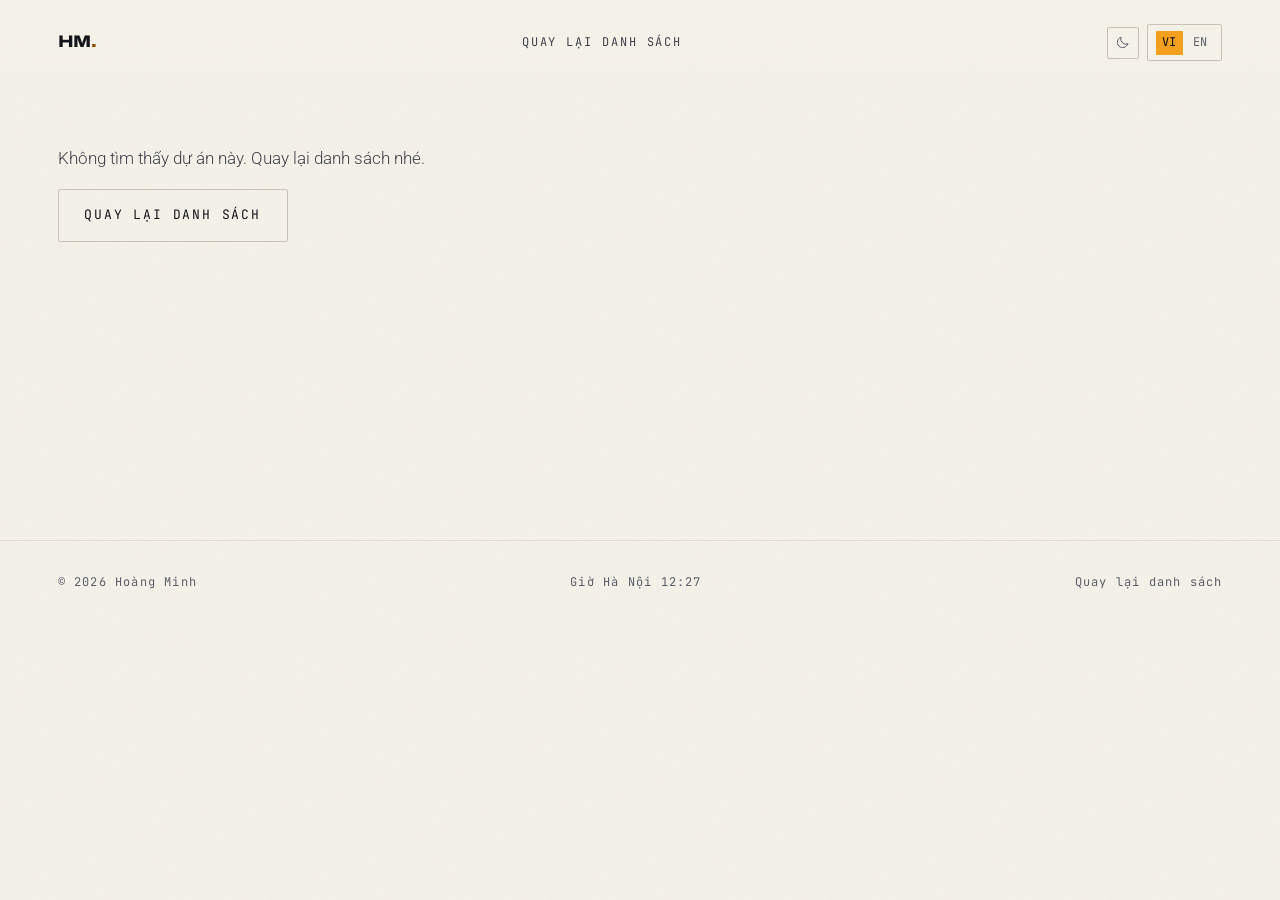
==== project.html @ 8e8d637f "Portfolio tĩnh: HTML, CSS, JS thuần, hai giao diện sáng/tối, VI/EN - Tăng tương phản chữ phụ (cả hai" ====
<!DOCTYPE html>
<html lang="vi" class="no-js">
<head>
<meta charset="utf-8">
<meta name="viewport" content="width=device-width, initial-scale=1">
<title>Dự án — Hoàng Minh</title>
<meta name="description" content="Chi tiết một dự án: đề bài, cách làm và kết quả.">
<meta name="theme-color" content="#06070a">

<!-- Đặt giao diện TRƯỚC khi trình duyệt vẽ khung hình đầu tiên. Đoạn này phải
     nằm inline trong <head>: để nó xuống cuối <body> cùng các module khác thì
     trang đã kịp vẽ nền đen rồi mới nhảy sang nền sáng, loé một cái rất khó
     chịu. Logic đầy đủ nằm ở js/modules/theme.js, đây chỉ là bản rút gọn. -->
<script>
(function () {
  var theme = "dark";
  try {
    var saved = localStorage.getItem("pf-theme");
    if (saved === "light" || saved === "dark") {
      theme = saved;
    } else if (matchMedia("(prefers-color-scheme: light)").matches) {
      theme = "light";
    }
  } catch (err) { /* ẩn danh hoặc file:// — cứ để tối */ }
  document.documentElement.setAttribute("data-theme", theme);
  var meta = document.querySelector('meta[name="theme-color"]');
  if (meta) meta.setAttribute("content", theme === "light" ? "#f4f1e9" : "#06070a");
})();
</script>
<meta name="robots" content="noindex">

<link rel="icon" href="data:image/svg+xml,%3Csvg xmlns='http://www.w3.org/2000/svg' viewBox='0 0 32 32'%3E%3Crect width='32' height='32' fill='%2306070a'/%3E%3Ctext x='16' y='23' font-family='Arial' font-size='20' font-weight='bold' fill='%23ffb23a' text-anchor='middle'%3EM%3C/text%3E%3C/svg%3E">

<link rel="stylesheet" href="assets/fonts/fonts.css">
<link rel="stylesheet" href="css/tokens.css">
<link rel="stylesheet" href="css/base.css">
<link rel="stylesheet" href="css/layout.css">
<link rel="stylesheet" href="css/components.css">
<link rel="stylesheet" href="css/sections.css">
<link rel="stylesheet" href="css/responsive.css">
</head>

<body>

<a class="skip-link" href="#main">Bỏ qua phần đầu, tới nội dung chính</a>
<div class="grain" aria-hidden="true"></div>
<div class="page-transition" aria-hidden="true"></div>

<div class="cursor" aria-hidden="true">
  <div class="cursor__dot"></div>
  <div class="cursor__ring"><span class="cursor__label"></span></div>
</div>

<header class="nav">
  <a class="nav__mark" href="index.html" data-transition aria-label="Về trang chủ">HM<b>.</b></a>

  <nav class="nav__links" aria-label="Mục chính">
    <a class="nav__link" href="index.html#work" data-transition data-i18n="case.back">Quay lại danh sách</a>
  </nav>

  <div class="nav__tools">
    <button class="theme" type="button" data-theme-toggle aria-label="Chuyển sang giao diện sáng" title="Chuyển sang giao diện sáng">
      <svg class="theme__sun" viewBox="0 0 24 24" aria-hidden="true" focusable="false">
        <circle cx="12" cy="12" r="4.2"/>
        <path d="M12 2.4v2.4M12 19.2v2.4M4.2 4.2l1.7 1.7M18.1 18.1l1.7 1.7M2.4 12h2.4M19.2 12h2.4M4.2 19.8l1.7-1.7M18.1 5.9l1.7-1.7"/>
      </svg>
      <svg class="theme__moon" viewBox="0 0 24 24" aria-hidden="true" focusable="false">
        <path d="M20.5 14.4A8.6 8.6 0 0 1 9.6 3.5a8.6 8.6 0 1 0 10.9 10.9z"/>
      </svg>
    </button>

    <div class="lang" role="group" data-i18n-attr="aria-label:nav.langLabel" aria-label="Chọn ngôn ngữ">
      <button class="lang__btn" type="button" data-lang="vi" aria-pressed="true">VI</button>
      <button class="lang__btn" type="button" data-lang="en" aria-pressed="false">EN</button>
    </div>
  </div>
</header>

<main id="main">

  <section class="case__hero">
    <div class="shell">
      <h1 class="case__title" data-case="title">Dự án</h1>
      <p class="lead measure" data-case="summary"></p>

      <div class="case__facts">
        <div class="case__fact">
          <span class="eyebrow" data-i18n="case.role">Vai trò</span>
          <b data-case="role"></b>
        </div>
        <div class="case__fact">
          <span class="eyebrow" data-i18n="case.year">Năm</span>
          <b data-case="year"></b>
        </div>
        <div class="case__fact">
          <span class="eyebrow" data-i18n="case.stack">Công cụ</span>
          <div class="tag-list" data-case="stack"></div>
        </div>
      </div>
    </div>
  </section>

  <div class="shell">
    <figure class="case__cover" data-reveal>
      <img data-case="cover" alt="" width="1600" height="1000">
    </figure>

    <div class="case__body">
      <div class="mono" aria-hidden="true">#case-study</div>

      <div class="stack-v">
        <section class="case__block" data-reveal>
          <h2 data-i18n="case.challenge">Yêu cầu</h2>
          <p data-case="challenge"></p>
          <!-- Tiêu chí rời rạc trong yêu cầu, khi có. Dự án không khai
               `criteria` thì <ul> này để trống, không hiện gì. -->
          <ul class="case__tasks" data-case="criteria"></ul>
        </section>

        <!-- Danh sách đầu việc. Chỉ dự án nào khai `tasks` trong projects.js
             mới giữ khối này; những dự án còn lại bị dropEmptyBlocks() gỡ đi. -->
        <section class="case__block" data-reveal>
          <h2 data-i18n="case.tasks">Công việc</h2>
          <ul class="case__tasks" data-case="tasks"></ul>
        </section>

        <section class="case__block" data-reveal>
          <h2 data-i18n="case.approach">Cách làm</h2>
          <p data-case="approach"></p>
        </section>

        <section class="case__block" data-reveal>
          <h2 data-i18n="case.result">Kết quả</h2>
          <p data-case="result"></p>
        </section>
      </div>
    </div>

    <!-- Ô số liệu do js/modules/case.js dựng -->
    <div class="case__metrics" data-case="metrics"></div>

    <div class="case__nav">
      <a class="btn" href="index.html#work" data-transition>
        <span aria-hidden="true">←</span>
        <span data-i18n="case.back">Quay lại danh sách</span>
      </a>

      <a class="btn" href="#" data-case="live" data-magnetic="0.25">
        <span data-i18n="case.live">Xem bản chạy</span>
        <span class="btn__arrow" aria-hidden="true">↗</span>
      </a>

      <a class="btn" href="#" data-case="figma" data-magnetic="0.25">
        <span data-i18n="case.figma">Xem file Figma</span>
        <span class="btn__arrow" aria-hidden="true">↗</span>
      </a>

      <a class="btn" href="#" data-case="next" data-transition>
        <span data-i18n="case.next">Dự án tiếp theo</span>
        <span data-case="nextName" class="mono"></span>
        <span class="btn__arrow" aria-hidden="true">→</span>
      </a>
    </div>
  </div>

</main>

<footer class="footer">
  <div class="shell footer__grid">
    <span>© 2026 Hoàng Minh</span>
    <span><span data-i18n="footer.clock">Giờ Hà Nội</span> <span data-clock>--:--</span></span>
    <a class="footer__top" href="index.html" data-transition>
      <span data-i18n="case.back">Quay lại danh sách</span>
    </a>
  </div>
</footer>

<script src="vendor/gsap.min.js"></script>
<script src="vendor/ScrollTrigger.min.js"></script>
<script src="vendor/SplitText.min.js"></script>
<script src="vendor/ScrollToPlugin.min.js"></script>
<script src="vendor/lenis.min.js"></script>

<script src="js/data/i18n.js"></script>
<script src="js/data/projects.js"></script>

<script src="js/modules/i18n.js"></script>
<script src="js/modules/theme.js"></script>
<script src="js/modules/smooth-scroll.js"></script>
<script src="js/modules/cursor.js"></script>
<script src="js/modules/nav.js"></script>
<script src="js/modules/case.js"></script>
<script src="js/modules/reveal.js"></script>
<script src="js/modules/contact.js"></script>
<script src="js/modules/transition.js"></script>

<script src="js/main.js"></script>
</body>
</html>
---- assets/fonts/fonts.css ----
/* Tu sinh tu Google Fonts - tai ve local de trang chay duoc offline.
   Chi giu subset latin va vietnamese. */

@font-face {
  font-family: 'Archivo';
  font-style: normal;
  font-weight: 100 900;
  font-stretch: 62% 125%;
  font-display: swap;
  src: url(./archivo-normal-100_900-vietnamese.woff2) format('woff2');
  unicode-range: U+0102-0103, U+0110-0111, U+0128-0129, U+0168-0169, U+01A0-01A1, U+01AF-01B0, U+0300-0301, U+0303-0304, U+0308-0309, U+0323, U+0329, U+1EA0-1EF9, U+20AB;
}

@font-face {
  font-family: 'Archivo';
  font-style: normal;
  font-weight: 100 900;
  font-stretch: 62% 125%;
  font-display: swap;
  src: url(./archivo-normal-100_900-latin.woff2) format('woff2');
  unicode-range: U+0000-00FF, U+0131, U+0152-0153, U+02BB-02BC, U+02C6, U+02DA, U+02DC, U+0304, U+0308, U+0329, U+2000-206F, U+20AC, U+2122, U+2191, U+2193, U+2212, U+2215, U+FEFF, U+FFFD;
}

@font-face {
  font-family: 'JetBrains Mono';
  font-style: normal;
  font-weight: 400;
  font-display: swap;
  src: url(./jetbrains-mono-normal-400-vietnamese.woff2) format('woff2');
  unicode-range: U+0102-0103, U+0110-0111, U+0128-0129, U+0168-0169, U+01A0-01A1, U+01AF-01B0, U+0300-0301, U+0303-0304, U+0308-0309, U+0323, U+0329, U+1EA0-1EF9, U+20AB;
}

@font-face {
  font-family: 'JetBrains Mono';
  font-style: normal;
  font-weight: 400;
  font-display: swap;
  src: url(./jetbrains-mono-normal-400-latin.woff2) format('woff2');
  unicode-range: U+0000-00FF, U+0131, U+0152-0153, U+02BB-02BC, U+02C6, U+02DA, U+02DC, U+0304, U+0308, U+0329, U+2000-206F, U+20AC, U+2122, U+2191, U+2193, U+2212, U+2215, U+FEFF, U+FFFD;
}

@font-face {
  font-family: 'JetBrains Mono';
  font-style: normal;
  font-weight: 500;
  font-display: swap;
  src: url(./jetbrains-mono-normal-500-vietnamese.woff2) format('woff2');
  unicode-range: U+0102-0103, U+0110-0111, U+0128-0129, U+0168-0169, U+01A0-01A1, U+01AF-01B0, U+0300-0301, U+0303-0304, U+0308-0309, U+0323, U+0329, U+1EA0-1EF9, U+20AB;
}

@font-face {
  font-family: 'JetBrains Mono';
  font-style: normal;
  font-weight: 500;
  font-display: swap;
  src: url(./jetbrains-mono-normal-500-latin.woff2) format('woff2');
  unicode-range: U+0000-00FF, U+0131, U+0152-0153, U+02BB-02BC, U+02C6, U+02DA, U+02DC, U+0304, U+0308, U+0329, U+2000-206F, U+20AC, U+2122, U+2191, U+2193, U+2212, U+2215, U+FEFF, U+FFFD;
}

@font-face {
  font-family: 'Roboto';
  font-style: normal;
  font-weight: 100 900;
  font-stretch: 100%;
  font-display: swap;
  src: url(./roboto-normal-100_900-vietnamese.woff2) format('woff2');
  unicode-range: U+0102-0103, U+0110-0111, U+0128-0129, U+0168-0169, U+01A0-01A1, U+01AF-01B0, U+0300-0301, U+0303-0304, U+0308-0309, U+0323, U+0329, U+1EA0-1EF9, U+20AB;
}

@font-face {
  font-family: 'Roboto';
  font-style: normal;
  font-weight: 100 900;
  font-stretch: 100%;
  font-display: swap;
  src: url(./roboto-normal-100_900-latin.woff2) format('woff2');
  unicode-range: U+0000-00FF, U+0131, U+0152-0153, U+02BB-02BC, U+02C6, U+02DA, U+02DC, U+0304, U+0308, U+0329, U+2000-206F, U+20AC, U+2122, U+2191, U+2193, U+2212, U+2215, U+FEFF, U+FFFD;
}
---- css/tokens.css ----
/* ==========================================================================
   tokens.css — Toàn bộ biến thiết kế. Muốn đổi tông cả trang thì sửa ở đây.

   Trang có hai giao diện, chọn bằng thuộc tính data-theme trên thẻ <html>:

     data-theme="dark"   "đèn cao áp trong đêm" — nền đen xanh, chữ trắng ngà
                         như phim nhựa, điểm nhấn vàng natri của đèn đường.
     data-theme="light"  "giấy in ban ngày" — nền giấy ngả ấm, chữ đen xanh,
                         điểm nhấn vàng cháy đủ tối để đọc được trên nền sáng.

   Quy ước đặt tên, cứ theo đúng thì đổi giao diện không phải sờ vào file khác:

     --bg --surface           nền trang, nền khối nổi
     --fg --fg-muted --fg-faint   ba bậc chữ
     --accent                 vàng ĐỌC ĐƯỢC: chữ, viền mảnh, outline focus
     --accent-solid           vàng RỰC: dùng làm nền mảng, chấm, thanh chạy
     --on-accent              màu chữ nằm TRÊN nền --accent-solid
     --border --border-strong đường kẻ

   Đừng dùng thẳng các biến bảng màu thô (--ink, --bone, --sodium…) ở file
   khác: chúng chỉ tồn tại cho giao diện tối, sang giao diện sáng là sai màu.
   ========================================================================== */

:root {
  /* --- Bảng màu thô, giao diện tối --------------------------------------- */
  --ink:        #06070a;   /* nền chính, đen ngả xanh */
  --ink-raise:  #0c0e13;   /* khối nổi lên: thẻ, panel */
  --ink-line:   #191d27;   /* đường kẻ, viền */

  --bone:       #efebe2;   /* chữ chính, trắng ngà ấm */
  --bone-dim:   #a8a49c;   /* chữ phụ */
  --steel:      #8b94a4;   /* chữ mờ, nhãn, metadata (≥6:1 trên nền tối) */

  --sodium:     #ffb23a;   /* vàng đèn cao áp: link, hover, số liệu sống */
  --sodium-dim: #6b4a17;   /* vàng tắt: viền, nền nhạt của điểm nhấn */
  --night:      #3b2bff;   /* chàm: chỉ dùng cho quầng sáng, không dùng cho chữ */

  /* --- Ngữ nghĩa (giao diện tối là mặc định) ----------------------------- */
  --bg:            var(--ink);
  --surface:       var(--ink-raise);
  --fg:            var(--bone);
  --fg-muted:      var(--bone-dim);
  --fg-faint:      var(--steel);
  --accent:        var(--sodium);
  --accent-solid:  var(--sodium);
  --on-accent:     var(--ink);
  --border:        var(--ink-line);
  --border-strong: #2a303d;

  /* Màu pha sẵn — nơi cần alpha nên không lồng var() vào rgba() được */
  --glow-near:   rgba(59, 43, 255, 0.28);   /* tâm quầng sáng sau hero */
  --glow-far:    rgba(59, 43, 255, 0.08);   /* rìa quầng sáng */
  /* Dải mờ và chữ chú thích nằm ĐÈ LÊN ẢNH, không nằm trên nền trang. Ảnh
     thì tối sáng thế nào là chuyện của ảnh, không đổi theo giao diện — nên
     hai biến này cố tình giữ nguyên ở cả hai bên. Cho chúng lật theo giao
     diện sáng là chữ đen trên ảnh tối, không đọc được. */
  --photo-scrim: rgba(6, 7, 10, 0.92);
  --photo-fg:    #d5d1c9;
  --accent-wash: rgba(255, 178, 58, 0.09);  /* vệt sáng quét qua hàng dự án */
  --pulse-ring:  rgba(255, 178, 58, 0.55);  /* vòng sóng của chấm nhịp */

  /* Con trỏ tuỳ biến trộn màu kiểu difference nên luôn dùng màu sáng:
     trên nền tối nó ra trắng, trên nền giấy nó ra đen. Đổi theo giao diện
     là mất luôn độ tương phản ở một trong hai bên. */
  --cursor-ink: #efebe2;

  --grain-opacity: 0.045;  /* hạt phim: nền tối chịu được nhiều hạt hơn */

  /* --- Chữ -------------------------------------------------------------- */
  --font-display: 'Archivo', 'Arial Narrow', Impact, sans-serif;
  --font-body:    'Roboto', -apple-system, 'Segoe UI', Arial, sans-serif;
  --font-mono:    'JetBrains Mono', 'Cascadia Mono', Consolas, monospace;

  /* Thang chữ — clamp để không cần media query cho cỡ chữ */
  --t-hero:  clamp(3.5rem, 15.5vw, 15rem);
  --t-xxl:   clamp(2.6rem, 7.4vw, 6.5rem);
  --t-xl:    clamp(2rem, 4.6vw, 3.6rem);
  --t-lg:    clamp(1.4rem, 2.4vw, 2rem);
  --t-md:    clamp(1.05rem, 1.35vw, 1.25rem);
  --t-base:  1rem;
  --t-sm:    0.875rem;
  --t-xs:    0.8125rem;
  --t-mono:  0.75rem;      /* cỡ chữ của nhãn kỹ thuật và chữ mono nhỏ (tối thiểu 12px) */

  /* --- Nhịp khoảng cách ------------------------------------------------- */
  --sp-1:  0.25rem;
  --sp-2:  0.5rem;
  --sp-3:  0.75rem;
  --sp-4:  1rem;
  --sp-6:  1.5rem;
  --sp-8:  2rem;
  --sp-12: 3rem;
  --sp-16: 4rem;
  --sp-24: 6rem;
  --sp-32: 8rem;
  --section-y: clamp(6rem, 14vh, 11rem);   /* khoảng thở dọc giữa các section */

  /* --- Bố cục ----------------------------------------------------------- */
  --page-x:   clamp(1.25rem, 4.5vw, 4.5rem);
  --max-w:    100rem;
  --radius:   2px;                          /* gần như vuông — chất kỹ thuật */
  --radius-lg: 4px;

  /* --- Chuyển động ------------------------------------------------------ */
  --ease-out:  cubic-bezier(0.16, 1, 0.3, 1);      /* expo.out — dùng nhiều nhất */
  --ease-io:   cubic-bezier(0.76, 0, 0.24, 1);     /* vào/ra đối xứng */
  --dur-fast:  0.25s;
  --dur-base:  0.55s;
  --dur-slow:  1.1s;

  /* --- Lớp chồng -------------------------------------------------------- */
  --z-grain:      1;
  --z-content:    2;
  --z-nav:        50;
  --z-cursor:     90;
  --z-transition: 95;
  --z-preloader:  100;

  color-scheme: dark;
}

/* ==========================================================================
   Giao diện sáng. Chỉ ghi đè lớp ngữ nghĩa — bảng màu thô ở trên giữ nguyên
   để những chỗ cố tình cần màu của ban đêm (con trỏ) vẫn lấy được.
   ========================================================================== */
:root[data-theme="light"] {
  --bg:            #f4f1e9;   /* giấy ngả ấm, không phải trắng tinh */
  --surface:       #fbf9f4;   /* khối nổi lên sáng hơn nền một bậc */
  --fg:            #14161c;   /* đen ngả xanh, cùng họ với --ink */
  --fg-muted:      #3f434d;
  --fg-faint:      #5a5f6b;   /* ≥5:1 trên --bg và --surface */
  --accent:        #8f5000;   /* vàng cháy — 5.5:1 trên nền giấy, đọc được */
  --accent-solid:  #f2a01e;   /* vàng rực, chỉ làm nền chứ không làm chữ */
  --on-accent:     #0a0c11;
  --border:        #e2dcd1;
  --border-strong: #c9c1b3;

  --glow-near:   rgba(59, 43, 255, 0.075);
  --glow-far:    rgba(59, 43, 255, 0.022);
  --accent-wash: rgba(242, 160, 30, 0.16);
  --pulse-ring:  rgba(242, 160, 30, 0.50);

  --grain-opacity: 0.026;     /* hạt tối trên giấy lộ rõ hơn, phải bớt đi */

  color-scheme: light;
}

/* Thanh nav trộn màu kiểu difference để chữ tự đảo khi trôi qua khối sáng.
   Trên nền giấy phép trừ đó kéo chữ đen về xám nhạt, mất luôn độ tương phản
   — nên giao diện sáng dùng chồng màu bình thường.

   Bỏ phép trừ thì mất luôn thứ nó đang gánh: nav trong suốt, chữ của section
   cuộn lên đè thẳng vào chữ nav, hai lớp chữ chồng nhau đọc không ra. Trả lại
   bằng một dải nền mờ dần từ màu giấy xuống trong suốt — nội dung chui xuống
   dưới thì nhoè đi thay vì đâm xuyên qua. */
:root[data-theme="light"] .nav {
  mix-blend-mode: normal;
  background: linear-gradient(to bottom, var(--bg) 42%, transparent);
}

/* Lúc bấm đổi giao diện: cho màu chạy sang nhau trong khoảng 0.3 giây rồi
   gỡ class ra. Để transition thường trực trên * thì mọi lần hover, mọi lần
   ScrollTrigger đổi màu đều phải đi qua bộ nội suy — trả giá cả phiên chỉ
   để đẹp một cái chớp mắt. */
html.is-theming,
html.is-theming *,
html.is-theming *::before,
html.is-theming *::after {
  transition: background-color 0.3s var(--ease-out),
              border-color 0.3s var(--ease-out),
              color 0.3s var(--ease-out),
              fill 0.3s var(--ease-out) !important;
}

/* Người dùng bật "giảm chuyển động" — rút mọi thời lượng về gần 0.
   JS đọc thêm cờ này qua matchMedia để tắt hẳn scrub và pin. */
@media (prefers-reduced-motion: reduce) {
  :root {
    --dur-fast: 0.01s;
    --dur-base: 0.01s;
    --dur-slow: 0.01s;
  }
  html.is-theming,
  html.is-theming *,
  html.is-theming *::before,
  html.is-theming *::after { transition: none !important; }
}
---- css/base.css ----
/* ==========================================================================
   base.css — reset, nạp font, kiểu chữ nền tảng, lớp phủ hạt phim.
   ========================================================================== */

/* Font được nạp bằng thẻ <link> trong HTML (assets/fonts/fonts.css) chứ không
   dùng @import ở đây — @import xếp hàng thêm một vòng request, làm chậm lần
   vẽ đầu tiên. */

/* --- Reset ---------------------------------------------------------------- */
*,
*::before,
*::after { box-sizing: border-box; }

* { margin: 0; padding: 0; }

html {
  -webkit-text-size-adjust: 100%;
  scroll-behavior: auto;          /* Lenis lo phần cuộn mượt, không dùng smooth của trình duyệt */
}

body {
  background: var(--bg);
  color: var(--fg);
  font-family: var(--font-body);
  font-size: var(--t-base);
  font-weight: 400;
  line-height: 1.6;
  -webkit-font-smoothing: antialiased;
  -moz-osx-font-smoothing: grayscale;
  overflow-x: hidden;
  min-height: 100vh;
}

img, picture, video, canvas, svg { display: block; max-width: 100%; }
input, button, textarea, select { font: inherit; color: inherit; }
button { background: none; border: 0; cursor: pointer; }
a { color: inherit; text-decoration: none; }
ul, ol { list-style: none; }

/* --- Kiểu chữ ------------------------------------------------------------- */
h1, h2, h3, h4 {
  font-family: var(--font-display);
  font-weight: 800;
  line-height: 0.92;
  letter-spacing: -0.03em;
  text-wrap: balance;
}

/* Archivo là font biến thiên: trục wdth kéo chữ rộng ra như tít phim.
   Chỉ dùng cho tiêu đề lớn, chữ nhỏ mà giãn rộng sẽ khó đọc. */
.u-wide  { font-stretch: 118%; }
.u-wider { font-stretch: 125%; }

p { text-wrap: pretty; }

.mono {
  font-family: var(--font-mono);
  font-size: var(--t-mono);
  font-weight: 400;
  letter-spacing: 0.14em;
  text-transform: uppercase;
  line-height: 1.4;
}

.eyebrow {
  font-family: var(--font-mono);
  font-size: var(--t-mono);
  letter-spacing: 0.2em;
  text-transform: uppercase;
  color: var(--fg-faint);
}

.lead {
  font-size: var(--t-md);
  line-height: 1.65;
  color: var(--fg-muted);
  font-weight: 300;
}

::selection { background: var(--accent-solid); color: var(--on-accent); }

/* --- Bàn phím ------------------------------------------------------------- */
:focus-visible {
  outline: 2px solid var(--accent);
  outline-offset: 3px;
  border-radius: var(--radius);
}
:focus:not(:focus-visible) { outline: none; }

.skip-link {
  position: fixed;
  top: var(--sp-4);
  left: var(--sp-4);
  z-index: 200;
  padding: var(--sp-3) var(--sp-4);
  background: var(--accent-solid);
  color: var(--on-accent);
  font-family: var(--font-mono);
  font-size: var(--t-xs);
  text-transform: uppercase;
  letter-spacing: 0.1em;
  transform: translateY(-200%);
  transition: transform var(--dur-fast) var(--ease-out);
}
.skip-link:focus { transform: translateY(0); }

/* Chỉ đọc bằng trình đọc màn hình */
.sr-only {
  position: absolute;
  width: 1px; height: 1px;
  padding: 0; margin: -1px;
  overflow: hidden;
  clip: rect(0 0 0 0);
  white-space: nowrap;
  border: 0;
}

/* --- Hạt phim ------------------------------------------------------------- */
/* Lớp nhiễu tĩnh phủ toàn trang. Ảnh SVG nhúng sẵn nên không tốn request,
   animation dịch chuyển tạo cảm giác phim nhựa đang chạy. */
.grain {
  position: fixed;
  inset: -150%;
  z-index: var(--z-grain);
  pointer-events: none;
  opacity: var(--grain-opacity);
  background-image: url("data:image/svg+xml,%3Csvg xmlns='http://www.w3.org/2000/svg' width='140' height='140'%3E%3Cfilter id='n'%3E%3CfeTurbulence type='fractalNoise' baseFrequency='0.85' numOctaves='3' stitchTiles='stitch'/%3E%3C/filter%3E%3Crect width='140' height='140' filter='url(%23n)'/%3E%3C/svg%3E");
  animation: grain-shift 0.7s steps(3) infinite;
  will-change: transform;
}

@keyframes grain-shift {
  0%   { transform: translate(0, 0); }
  33%  { transform: translate(-2%, 1.5%); }
  66%  { transform: translate(1.5%, -1%); }
  100% { transform: translate(0, 0); }
}

@media (prefers-reduced-motion: reduce) {
  .grain { animation: none; }
}

/* --- Trạng thái tải ------------------------------------------------------- */
/* Khoá cuộn khi preloader còn chạy. JS gỡ class này khi xong. */
body.is-loading { overflow: hidden; height: 100vh; }
---- css/layout.css ----
/* ==========================================================================
   layout.css — khung trang: container, lưới, nhịp giữa các section.
   Không đặt màu hay kiểu chữ ở đây, chỉ lo vị trí và khoảng cách.
   ========================================================================== */

.shell {
  width: 100%;
  max-width: var(--max-w);
  margin-inline: auto;
  padding-inline: var(--page-x);
}

/* Section chuẩn: khoảng thở dọc thống nhất.
   Mọi ngoại lệ dùng .section--flush / .section--tall thay vì ghi đè rời rạc,
   tránh việc padding của section và của thẻ con triệt tiêu nhau. */
.section {
  position: relative;
  z-index: var(--z-content);
  padding-block: var(--section-y);
}
.section--flush { padding-block: 0; }
.section--tall  { padding-block: calc(var(--section-y) * 1.5); }
.section--full  { min-height: 100svh; display: flex; flex-direction: column; }

/* Đầu mỗi section: nhãn kỹ thuật bên trái, tiêu đề bên phải.
   Nhãn dùng đúng id của section (#work, #about…) — nó cho biết vị trí thật
   trong tài liệu chứ không phải số thứ tự trang trí. */
.section-head {
  display: grid;
  grid-template-columns: minmax(0, 1fr);
  gap: var(--sp-6);
  margin-bottom: var(--sp-16);
}
@media (min-width: 62rem) {
  .section-head {
    grid-template-columns: 14rem minmax(0, 1fr);
    gap: var(--sp-12);
    align-items: start;
  }
}

.section-head__label {
  display: flex;
  align-items: center;
  gap: var(--sp-3);
  padding-top: var(--sp-2);
}
.section-head__label::before {
  content: '';
  width: 1.75rem;
  height: 1px;
  background: var(--border-strong);
  flex: none;
}

/* line-height 1.08: tiêu đề tiếng Việt có dấu chồng (ế, ặ, ữ) — 0.92 làm dấu
   của dòng dưới chạm thân chữ dòng trên khi tiêu đề xuống dòng. */
.section-head__title { font-size: var(--t-xxl); line-height: 1.08; }
.section-head__note  { margin-top: var(--sp-6); max-width: 46ch; }

/* Tiêu đề buộc nằm gọn một dòng. text-wrap: balance ở base.css bẻ tiêu đề dài
   thành hai dòng cho cân; khi không muốn thế thì thay vì hạ cỡ chữ cứng, cho
   cỡ chữ co theo bề ngang cột chứa — như vậy một dòng giữ được ở mọi khổ màn
   hình chứ không chỉ ở khổ mình vừa nhìn.
   8.2cqi: chuỗi dài nhất đo được rộng ~11.8em với Archivo 800 / wdth 118%,
   100 / 11.8 ≈ 8.4, bớt xuống 8.2 lấy khoảng hở phòng sai số font. */
.section-head__col { container-type: inline-size; }
.section-head__title--oneline {
  white-space: nowrap;
  font-size: min(var(--t-xxl), 8.2cqi);
}

/* --- Lưới dùng lại ------------------------------------------------------- */
.grid {
  display: grid;
  gap: var(--sp-6);
}
.grid--2 { grid-template-columns: repeat(auto-fit, minmax(min(100%, 22rem), 1fr)); }
.grid--3 { grid-template-columns: repeat(auto-fit, minmax(min(100%, 17rem), 1fr)); }

/* Cột nội dung hẹp cho đoạn văn dài */
.measure    { max-width: 58ch; }
.measure-sm { max-width: 42ch; }

/* Đường kẻ ngang mảnh, dùng ngăn các khối */
.rule {
  height: 1px;
  background: var(--border);
  border: 0;
}

.stack-v {
  display: flex;
  flex-direction: column;
  gap: var(--sp-4);
}
.row {
  display: flex;
  align-items: center;
  gap: var(--sp-4);
  flex-wrap: wrap;
}
.row--between { justify-content: space-between; }
---- css/components.css ----
/* ==========================================================================
   components.css — những mảnh dùng lại nhiều nơi: nav, con trỏ, nút, thẻ,
   marquee, form, màn chuyển trang.
   ========================================================================== */

/* --------------------------------------------------------------------------
   1. Preloader — đếm phần trăm rồi kéo màn đen lên
   -------------------------------------------------------------------------- */
.preloader {
  position: fixed;
  inset: 0;
  z-index: var(--z-preloader);
  background: var(--bg);
  display: flex;
  align-items: flex-end;
  justify-content: space-between;
  padding: var(--page-x);
  gap: var(--sp-6);
}
.preloader__name {
  font-family: var(--font-display);
  font-stretch: 118%;
  font-weight: 800;
  font-size: clamp(1.5rem, 4vw, 2.75rem);
  line-height: 1;
  letter-spacing: -0.02em;
  overflow: hidden;          /* để chữ trượt lên từ dưới mép */
}
.preloader__name span { display: block; }
.preloader__count {
  font-family: var(--font-mono);
  font-size: clamp(3rem, 14vw, 9rem);
  font-weight: 500;
  line-height: 0.8;
  color: var(--accent);
  letter-spacing: -0.04em;
  font-variant-numeric: tabular-nums;
}
.preloader__bar {
  position: absolute;
  left: var(--page-x);
  right: var(--page-x);
  bottom: calc(var(--page-x) - 1px);
  height: 1px;
  background: var(--border-strong);
}
.preloader__bar i {
  display: block;
  height: 100%;
  background: var(--accent-solid);
  transform: scaleX(0);
  transform-origin: left center;
}

/* --------------------------------------------------------------------------
   2. Thanh điều hướng
   -------------------------------------------------------------------------- */
.nav {
  position: fixed;
  top: 0;
  left: 0;
  right: 0;
  z-index: var(--z-nav);
  display: flex;
  align-items: center;
  justify-content: space-between;
  gap: var(--sp-4);
  padding: var(--sp-6) var(--page-x);
  mix-blend-mode: difference;   /* chữ tự đảo màu khi trôi qua khối sáng */
  pointer-events: none;
  transform: translateY(0);
  transition: transform var(--dur-base) var(--ease-io);
}
.nav > * { pointer-events: auto; }

/* Cuộn xuống thì nav trượt lên khỏi màn hình, cuộn ngược lại thì nó quay về.
   Một thanh nav dán cứng trên nền tối, lại trộn màu difference, sẽ đè lên
   chữ của mọi section nó bay qua. */
.nav.is-hidden { transform: translateY(-115%); }

.nav__mark {
  font-family: var(--font-display);
  font-weight: 800;
  font-stretch: 118%;
  font-size: 1.05rem;
  letter-spacing: -0.01em;
  line-height: 1;
}
.nav__mark b { color: var(--accent); font-weight: inherit; }

.nav__links {
  display: none;
  align-items: center;
  gap: var(--sp-8);
}
@media (min-width: 56rem) { .nav__links { display: flex; } }

.nav__link {
  position: relative;
  font-family: var(--font-mono);
  font-size: var(--t-mono);
  letter-spacing: 0.16em;
  text-transform: uppercase;
  color: var(--fg-muted);
  padding-block: var(--sp-1);
  transition: color var(--dur-fast) var(--ease-out);
}
.nav__link::after {
  content: '';
  position: absolute;
  left: 0;
  bottom: 0;
  width: 100%;
  height: 1px;
  background: currentColor;
  transform: scaleX(0);
  transform-origin: right center;
  transition: transform var(--dur-base) var(--ease-out);
}
.nav__link:hover,
.nav__link.is-current { color: var(--fg); }
.nav__link:hover::after,
.nav__link.is-current::after { transform: scaleX(1); transform-origin: left center; }

/* Nút đổi ngôn ngữ */
.lang {
  display: flex;
  align-items: center;
  gap: var(--sp-1);
  font-family: var(--font-mono);
  font-size: var(--t-mono);
  letter-spacing: 0.12em;
  border: 1px solid var(--border-strong);
  border-radius: var(--radius);
  padding: 0.35rem 0.5rem;
}
.lang__btn {
  padding: 0.15rem 0.4rem;
  color: var(--fg-faint);
  border-radius: 1px;
  transition: color var(--dur-fast), background var(--dur-fast);
}
.lang__btn[aria-pressed="true"] { background: var(--accent-solid); color: var(--on-accent); }
.lang__btn:hover:not([aria-pressed="true"]) { color: var(--fg); }

/* Nút đổi giao diện sáng/tối — đứng cạnh nút ngôn ngữ, cùng một khung */
.theme {
  display: grid;
  place-items: center;
  width: 2rem;
  height: 2rem;
  border: 1px solid var(--border-strong);
  border-radius: var(--radius);
  color: var(--fg-faint);
  transition: color var(--dur-fast), border-color var(--dur-fast);
}
.theme:hover { color: var(--accent); border-color: var(--accent); }
.theme svg {
  width: 15px;
  height: 15px;
  fill: none;
  stroke: currentColor;
  stroke-width: 1.6;
  stroke-linecap: round;
  stroke-linejoin: round;
  /* Hai biểu tượng nằm chồng lên cùng một ô lưới, chỉ một cái hiện */
  grid-area: 1 / 1;
  transition: transform var(--dur-base) var(--ease-out), opacity var(--dur-fast);
}
/* Hiện biểu tượng của thứ SẼ chuyển sang, không phải thứ đang dùng:
   đang tối thì thấy mặt trời, bấm vào là sáng. */
.theme__moon { opacity: 0; transform: rotate(-90deg) scale(0.5); }
:root[data-theme="light"] .theme__sun  { opacity: 0; transform: rotate(90deg) scale(0.5); }
:root[data-theme="light"] .theme__moon { opacity: 1; transform: none; }

/* Cụm điều khiển bên phải thanh nav */
.nav__tools { display: flex; align-items: center; gap: var(--sp-2); }

/* --------------------------------------------------------------------------
   3. Con trỏ tuỳ biến
   -------------------------------------------------------------------------- */
.cursor {
  position: fixed;
  top: 0;
  left: 0;
  z-index: var(--z-cursor);
  pointer-events: none;
  mix-blend-mode: difference;
  will-change: transform;
}
.cursor__dot {
  position: absolute;
  width: 6px;
  height: 6px;
  margin: -3px 0 0 -3px;
  border-radius: 50%;
  background: var(--cursor-ink);
}
.cursor__ring {
  position: absolute;
  width: 34px;
  height: 34px;
  margin: -17px 0 0 -17px;
  border: 1px solid var(--cursor-ink);
  border-radius: 50%;
  display: grid;
  place-items: center;
  font-family: var(--font-mono);
  font-size: 8px;
  letter-spacing: 0.12em;
  text-transform: uppercase;
  color: var(--cursor-ink);
}
.cursor__label { opacity: 0; }
/* Chỉ hiện con trỏ tuỳ biến trên thiết bị thật sự có chuột */
@media (hover: none), (pointer: coarse) { .cursor { display: none; } }

/* --------------------------------------------------------------------------
   4. Nút
   -------------------------------------------------------------------------- */
.btn {
  position: relative;
  display: inline-flex;
  align-items: center;
  gap: var(--sp-3);
  padding: 0.95rem 1.6rem;
  border: 1px solid var(--border-strong);
  border-radius: var(--radius);
  font-family: var(--font-mono);
  font-size: var(--t-xs);
  letter-spacing: 0.14em;
  text-transform: uppercase;
  overflow: hidden;
  transition: color var(--dur-fast) var(--ease-out), border-color var(--dur-fast);
  isolation: isolate;
}
/* Nền màu trượt lên từ đáy khi rê chuột */
.btn::before {
  content: '';
  position: absolute;
  inset: 0;
  z-index: -1;
  background: var(--accent-solid);
  transform: translateY(101%);
  transition: transform var(--dur-base) var(--ease-io);
}
.btn:hover { color: var(--on-accent); border-color: var(--accent-solid); }
.btn:hover::before { transform: translateY(0); }
.btn__arrow { transition: transform var(--dur-base) var(--ease-out); }
.btn:hover .btn__arrow { transform: translateX(4px); }

.btn--solid { background: var(--accent-solid); color: var(--on-accent); border-color: var(--accent-solid); }
.btn--solid::before { background: var(--fg); }
.btn--solid:hover { color: var(--bg); border-color: var(--fg); }

/* --------------------------------------------------------------------------
   5. Thẻ nhãn kỹ thuật
   -------------------------------------------------------------------------- */
.tag {
  display: inline-block;
  padding: 0.28rem 0.6rem;
  border: 1px solid var(--border);
  border-radius: var(--radius);
  font-family: var(--font-mono);
  font-size: var(--t-mono);
  letter-spacing: 0.1em;
  color: var(--fg-faint);
  white-space: nowrap;
}
.tag-list { display: flex; flex-wrap: wrap; gap: var(--sp-2); }

/* --------------------------------------------------------------------------
   6. Marquee — tốc độ do JS điều khiển theo vận tốc cuộn
   -------------------------------------------------------------------------- */
.marquee {
  position: relative;
  overflow: hidden;
  padding-block: var(--sp-4);
  border-block: 1px solid var(--border);
  user-select: none;
}
.marquee + .marquee { border-top: 0; }
.marquee__track {
  display: flex;
  width: max-content;
  will-change: transform;
}
.marquee__group {
  display: flex;
  align-items: center;
  gap: var(--sp-8);
  padding-right: var(--sp-8);
  flex: none;
}
.marquee__item {
  font-family: var(--font-display);
  font-stretch: 112%;
  font-weight: 700;
  font-size: clamp(1.5rem, 3.6vw, 3rem);
  line-height: 1;
  letter-spacing: -0.02em;
  color: var(--fg);
  white-space: nowrap;
}
.marquee__item--ghost {
  color: transparent;
  -webkit-text-stroke: 1.5px var(--fg-faint);
}
.marquee__dot {
  width: 7px;
  height: 7px;
  border-radius: 50%;
  background: var(--accent-solid);
  flex: none;
}

/* --------------------------------------------------------------------------
   8. Màn chuyển trang
   -------------------------------------------------------------------------- */
.page-transition {
  position: fixed;
  inset: 0;
  z-index: var(--z-transition);
  background: var(--bg);
  transform: scaleY(0);
  transform-origin: bottom center;
  pointer-events: none;
}

[data-reveal] { will-change: transform, opacity; }
---- css/sections.css ----
/* ==========================================================================
   sections.css — kiểu dáng riêng của từng section, theo đúng thứ tự xuất
   hiện trong index.html, rồi tới trang case study project.html.
   ========================================================================== */

/* --------------------------------------------------------------------------
   HERO — tấm tít mở màn
   -------------------------------------------------------------------------- */
.hero {
  position: relative;
  min-height: 100svh;
  display: flex;
  flex-direction: column;
  justify-content: flex-end;
  padding-block: var(--sp-32) var(--sp-8);
  overflow: hidden;
}
/* Trên màn rộng, hero là một tấm poster chiếm trọn khung nhìn — 2rem dưới đáy
   đọc ra chật so với nhịp dọc của các section còn lại. Đây thuần tuý là khoảng
   thở; muốn chữ sát đáy hơn thì xoá hẳn khối này. */
@media (min-width: 62rem) {
  .hero { padding-bottom: var(--sp-16); }
}

/* Quầng sáng chàm bám theo con trỏ. Chỉ là nền, không bao giờ chạm vào chữ. */
.hero__glow {
  position: absolute;
  top: 50%;
  left: 50%;
  width: min(90vw, 60rem);
  aspect-ratio: 1;
  transform: translate(-50%, -50%);
  background: radial-gradient(
    circle at center,
    var(--glow-near) 0%,
    var(--glow-far) 38%,
    transparent 68%
  );
  filter: blur(30px);
  pointer-events: none;
  z-index: 0;
}

.hero__inner { position: relative; z-index: 2; }

.hero__meta {
  display: flex;
  align-items: center;
  gap: var(--sp-3);
  margin-bottom: var(--sp-8);
  color: var(--fg-faint);
}
.hero__pulse {
  width: 7px;
  height: 7px;
  border-radius: 50%;
  background: var(--accent-solid);
  animation: pulse 2.4s ease-out infinite;
  flex: none;
}
@keyframes pulse {
  0%   { box-shadow: 0 0 0 0 var(--pulse-ring); }
  70%  { box-shadow: 0 0 0 11px transparent; }
  100% { box-shadow: 0 0 0 0 transparent; }
}
@media (prefers-reduced-motion: reduce) { .hero__pulse { animation: none; } }

.hero__title {
  font-size: var(--t-hero);
  font-weight: 900;
  font-stretch: 125%;
  line-height: 0.86;
  letter-spacing: -0.045em;
  text-transform: uppercase;
  margin-bottom: var(--sp-8);
  /* Kéo trái một chút cho mép chữ H thẳng hàng quang học với dòng nhãn và
     logo phía trên — chữ hoa Archivo có khoảng đệm trái khá rộng. */
  margin-left: -0.035em;
}
/* Mỗi dòng nằm trong một hộp cắt, để chữ trượt lên từ dưới mép khi vào trang.

   padding-top cộng margin-top âm là chỗ then chốt cho tiếng Việt: overflow
   cắt ở mép hộp đệm, mà dấu của chữ hoa (Ồ, Ệ, Ẫ) nhô cao hơn thân chữ. Không
   chừa khoảng này thì "HOÀNG" hiện ra thành "HOANG" và người xem chỉ thấy
   một lỗi chính tả. */
.hero__line {
  display: block;
  overflow: hidden;
  padding-top: 0.22em;
  margin-top: -0.22em;
}
.hero__line > span { display: block; }
/* Dòng thứ hai chỉ có viền, không có ruột. Kiểu này đặt trên chính thẻ span
   con của .hero__line chứ không bọc thêm thẻ em: hero.js tìm các dòng bằng
   selector ".hero__line > span", thêm một lớp thẻ vào giữa là dòng đó rơi
   khỏi phép chọn và mất luôn hiệu ứng vào trang. */
.hero__outline {
  color: transparent;
  -webkit-text-stroke: clamp(1px, 0.18vw, 2px) var(--fg);
}

.hero__lead { max-width: 46ch; }
.hero__lead strong { color: var(--fg); font-weight: 500; }

/* --------------------------------------------------------------------------
   ABOUT — đoạn tuyên ngôn sáng dần theo thao tác cuộn
   -------------------------------------------------------------------------- */
.about__grid { display: grid; gap: var(--sp-16); }
@media (min-width: 68rem) {
  .about__grid { grid-template-columns: minmax(0, 1.35fr) minmax(0, 0.85fr); gap: var(--sp-24); }
}

/* Mỗi từ bắt đầu ở màu mờ; ScrollTrigger kéo dần về màu chữ chính.
   Đọc tới đâu, sáng tới đó. */
.manifesto {
  font-family: var(--font-display);
  font-stretch: 105%;
  font-weight: 500;
  font-size: var(--t-xl);
  line-height: 1.22;
  letter-spacing: -0.02em;
  color: var(--fg-faint);
}
.manifesto b { font-weight: 800; color: var(--accent); }

.about__aside { display: flex; flex-direction: column; gap: var(--sp-8); }

.portrait {
  position: relative;
  aspect-ratio: 4 / 5;
  overflow: hidden;
  border: 1px solid var(--border);
  border-radius: var(--radius-lg);
  background: var(--surface);
}
.portrait img {
  width: 100%;
  height: 112%;                 /* dư chiều cao để còn chỗ trôi thị sai */
  object-fit: cover;
  filter: grayscale(1) contrast(1.08);
  transition: filter var(--dur-slow) var(--ease-out);
  will-change: transform;
}
.portrait:hover img { filter: grayscale(0) contrast(1); }
.portrait__cap {
  position: absolute;
  left: 0;
  right: 0;
  bottom: 0;
  padding: var(--sp-3) var(--sp-4);
  background: linear-gradient(to top, var(--photo-scrim), transparent);
  font-family: var(--font-mono);
  font-size: var(--t-mono);
  letter-spacing: 0.1em;
  color: var(--photo-fg);
}

/* Sổ tay ghi chép — mỗi dòng một mẩu sự thật ngắn */
.notes { display: flex; flex-direction: column; }
.notes__row {
  display: grid;
  grid-template-columns: 5.5rem minmax(0, 1fr);
  gap: var(--sp-4);
  padding-block: var(--sp-4);
  border-top: 1px solid var(--border);
  align-items: baseline;
}
.notes__row:last-child { border-bottom: 1px solid var(--border); }
.notes__k {
  font-family: var(--font-mono);
  font-size: var(--t-mono);
  letter-spacing: 0.12em;
  text-transform: uppercase;
  color: var(--fg-faint);
}
.notes__v { font-size: var(--t-sm); color: var(--fg-muted); }

/* --------------------------------------------------------------------------
   WORK — danh sách dự án, ảnh bám con trỏ
   -------------------------------------------------------------------------- */
.work { position: relative; }
.work__list {
  position: relative;
  z-index: 2;
  border-bottom: 1px solid var(--border);
}

/* Các hàng vượt quá số hiển thị ban đầu. JS gắn class này lúc dựng danh sách;
   không có JS thì class không tồn tại và mọi hàng đều hiện.

   Viết gộp hai class lên cùng một phần tử để tăng độ đặc hiệu. Nếu chỉ viết
   .work__row--more thì nó ngang cơ với .work__row, và vì .work__row nằm bên
   dưới trong file nên luật display:grid của nó thắng — mọi hàng hiện hết. */
.work__row.work__row--more { display: none; }
.work__list.is-expanded .work__row.work__row--more { display: grid; }

.work__actions {
  display: flex;
  justify-content: center;
  padding-top: var(--sp-12);
}
.work__more[hidden] { display: none; }
.work__more-num {
  color: var(--accent);
  transition: color var(--dur-fast) var(--ease-out);
}
.btn:hover .work__more-num { color: inherit; }

.work__row {
  position: relative;
  display: grid;
  grid-template-columns: minmax(0, 1fr);
  gap: var(--sp-2);
  padding-block: var(--sp-8);
  border-top: 1px solid var(--border);
  transition: border-color var(--dur-base) var(--ease-out);
}
/* Đường kẻ đáy đặt ở khung chứa chứ không ở hàng cuối. Hàng cuối cùng có thể
   đang bị ẩn sau nút "Xem thêm", khi đó :last-child trỏ vào một hàng vô hình
   và danh sách mất hẳn cạnh dưới. */
@media (min-width: 62rem) {
  .work__row {
    grid-template-columns: 5rem minmax(0, 1fr) 13rem 3rem;
    gap: var(--sp-8);
    align-items: center;
    padding-block: var(--sp-6);
  }
}

/* Vệt sáng quét ngang khi rê chuột — nằm dưới chữ */
.work__row::before {
  content: '';
  position: absolute;
  inset: 0 calc(var(--page-x) * -0.5);
  background: linear-gradient(90deg, var(--accent-wash), transparent 62%);
  opacity: 0;
  transition: opacity var(--dur-base) var(--ease-out);
  pointer-events: none;
}
.work__row:hover::before { opacity: 1; }
.work__row:hover { border-color: var(--border-strong); }

.work__year {
  font-family: var(--font-mono);
  font-size: var(--t-mono);
  letter-spacing: 0.12em;
  color: var(--fg-faint);
}
.work__title {
  font-family: var(--font-display);
  font-stretch: 112%;
  font-weight: 700;
  font-size: clamp(1.75rem, 4vw, 3.4rem);
  line-height: 1;
  letter-spacing: -0.03em;
  color: var(--fg);
  transition: color var(--dur-base) var(--ease-out),
              transform var(--dur-base) var(--ease-out);
}
.work__row:hover .work__title { color: var(--accent); }
@media (min-width: 62rem) {
  .work__row:hover .work__title { transform: translateX(var(--sp-4)); }
}
.work__role {
  font-family: var(--font-mono);
  font-size: var(--t-mono);
  letter-spacing: 0.1em;
  text-transform: uppercase;
  color: var(--fg-faint);
}
.work__go {
  font-family: var(--font-mono);
  font-size: 1rem;
  color: var(--fg-faint);
  justify-self: end;
  transition: transform var(--dur-base) var(--ease-out), color var(--dur-base);
}
.work__row:hover .work__go { color: var(--accent); transform: translate(4px, -4px); }

/* Cả hàng là một liên kết phủ kín, giữ ngữ nghĩa mà không lồng thẻ */
.work__link { position: absolute; inset: 0; z-index: 3; }
.work__link:focus-visible { outline-offset: -4px; }

/* Ảnh xem trước bám con trỏ, chỉ có trên máy có chuột.

   Ảnh nguồn giờ là ảnh mockup đã tách nền (xem leadImage() trong
   js/modules/work.js) — phần lớn khung hình của nó trong suốt, chỉ có cái
   máy nổi giữa. Khung này lại là position: fixed, trôi tự do phía TRÊN nội
   dung trang chứ không nằm trong dòng chảy như .case__shot, nên phải tự
   mang nền + viền riêng — không thì phần trong suốt của ảnh để lộ thẳng chữ
   và ảnh của mục đang cuộn bên dưới, trông như một lỗi hiển thị. */
.work__preview {
  position: fixed;
  top: 0;
  left: 0;
  width: 21rem;
  aspect-ratio: 4 / 3;
  z-index: 20;
  pointer-events: none;
  opacity: 0;
  overflow: hidden;
  border: 1px solid var(--border);
  border-radius: var(--radius-lg);
  background: var(--surface);
  will-change: transform;
}
.work__preview img { width: 100%; height: 100%; object-fit: cover; }
@media (hover: none), (pointer: coarse), (max-width: 61.99rem) {
  .work__preview { display: none; }
}

/* --------------------------------------------------------------------------
   CAPABILITIES — ba việc thật sự làm được
   -------------------------------------------------------------------------- */
.cap {
  position: relative;
  padding: var(--sp-8);
  border: 1px solid var(--border);
  border-radius: var(--radius-lg);
  background: var(--surface);
  display: flex;
  flex-direction: column;
  gap: var(--sp-4);
  overflow: hidden;
  transition: border-color var(--dur-base) var(--ease-out),
              transform var(--dur-base) var(--ease-out);
}
.cap:hover { border-color: var(--border-strong); transform: translateY(-4px); }
.cap__k {
  font-family: var(--font-mono);
  font-size: var(--t-mono);
  letter-spacing: 0.14em;
  text-transform: uppercase;
  color: var(--accent);
}
.cap__title {
  font-size: var(--t-lg);
  font-weight: 700;
  font-stretch: 108%;
  line-height: 1.05;
}
.cap__body { font-size: var(--t-sm); color: var(--fg-muted); }
.cap__list { display: flex; flex-direction: column; gap: var(--sp-2); margin-top: auto; }
.cap__list li {
  display: flex;
  gap: var(--sp-3);
  font-family: var(--font-mono);
  font-size: var(--t-mono);
  letter-spacing: 0.08em;
  color: var(--fg-faint);
}
.cap__list li::before { content: '—'; color: var(--accent); }

/* --------------------------------------------------------------------------
   CONTACT
   -------------------------------------------------------------------------- */
.contact__mail {
  position: relative;
  display: inline-block;
  font-family: var(--font-display);
  font-weight: 800;
  font-stretch: 110%;
  /* Cỡ chữ chọn để một địa chỉ thư dài vẫn nằm gọn một dòng trên màn hình
     máy tính. To hơn nữa thì nó vỡ dòng ngay giữa tên tài khoản, và một địa
     chỉ thư bị cắt đôi thì trông như lỗi chứ không như thiết kế. */
  font-size: clamp(1.1rem, 2.6vw, 2.25rem);
  line-height: 1.05;
  letter-spacing: -0.03em;
  overflow-wrap: anywhere;
  margin-block: var(--sp-3) var(--sp-8);
  transition: color var(--dur-base) var(--ease-out);
}
.contact__mail::after {
  content: '';
  position: absolute;
  left: 0;
  bottom: -0.12em;
  width: 100%;
  height: 2px;
  background: var(--accent-solid);
  transform: scaleX(0);
  transform-origin: right center;
  transition: transform var(--dur-base) var(--ease-io);
}
.contact__mail:hover { color: var(--accent); }
.contact__mail:hover::after { transform: scaleX(1); transform-origin: left center; }

.contact__socials { display: flex; flex-wrap: wrap; gap: var(--sp-3); }

/* --------------------------------------------------------------------------
   FOOTER
   -------------------------------------------------------------------------- */
.footer {
  position: relative;
  z-index: var(--z-content);
  border-top: 1px solid var(--border);
  padding-block: var(--sp-8);
}
.footer__grid {
  display: flex;
  flex-wrap: wrap;
  gap: var(--sp-6);
  justify-content: space-between;
  align-items: center;
  font-family: var(--font-mono);
  font-size: var(--t-mono);
  letter-spacing: 0.1em;
  color: var(--fg-faint);
}
.footer__top {
  display: inline-flex;
  align-items: center;
  gap: var(--sp-2);
  transition: color var(--dur-fast);
}
.footer__top:hover { color: var(--accent); }

/* --------------------------------------------------------------------------
   PROJECT.HTML — trang case study
   -------------------------------------------------------------------------- */
.case__hero {
  padding-block: calc(var(--sp-32) + var(--sp-8)) var(--sp-16);
  border-bottom: 1px solid var(--border);
}
.case__title {
  font-size: var(--t-xxl);
  font-weight: 900;
  font-stretch: 122%;
  text-transform: uppercase;
  letter-spacing: -0.04em;
  margin-block: var(--sp-4) var(--sp-8);
}
.case__facts {
  display: grid;
  gap: var(--sp-6);
  grid-template-columns: repeat(auto-fit, minmax(min(100%, 10rem), 1fr));
  padding-top: var(--sp-8);
  border-top: 1px solid var(--border);
}
.case__fact { display: flex; flex-direction: column; gap: var(--sp-2); }
.case__fact b { font-size: var(--t-md); font-weight: 500; color: var(--fg); }

.case__cover {
  aspect-ratio: 16 / 9;
  overflow: hidden;
  border-radius: var(--radius-lg);
  border: 1px solid var(--border);
  margin-block: var(--sp-16);
}
.case__cover img { width: 100%; height: 100%; object-fit: cover; }

/* Bộ nhiều ảnh cho một dự án (trường `gallery` trong projects.js). Ảnh đầu ăn
   trọn chiều ngang, những ảnh sau chia đôi hàng dưới.

   Ảnh để CAO TỰ NHIÊN, không ép tỉ lệ và không object-fit: đây là ảnh chụp
   thiết bị có nền riêng, cắt cạnh nào cũng là cắt vào bố cục của chính bức
   ảnh. Đổi lại, ảnh trong cùng một bộ nên cùng tỉ lệ, nếu không hàng dưới sẽ
   so le. */
.case__shots {
  display: grid;
  gap: var(--sp-4);
  grid-template-columns: repeat(2, 1fr);
  margin-block: var(--sp-16);
}

/* Bề rộng ô tính theo HƯỚNG của ảnh, không theo vị trí trong mảng. Bộ ảnh có
   thể trộn ảnh chụp màn hình điện thoại (9:16) với mockup máy tính (4:3) —
   nhét cả hai vào ô rộng bằng nhau thì hoặc cái điện thoại cao lênh khênh,
   hoặc cái màn hình bé đến mức không đọc nổi chữ trong ảnh. */
.case__shot       { grid-column: span 2; }   /* ảnh ngang: trọn hàng */
.case__shot--lead { grid-column: span 2; }
.case__shot--tall { grid-column: span 1; }   /* ảnh dọc: hai cái một hàng */

@media (min-width: 56rem) {
  .case__shots      { grid-template-columns: repeat(6, 1fr); }
  .case__shot       { grid-column: span 3; }   /* ngang: hai cái một hàng */
  .case__shot--lead { grid-column: span 6; }   /* ảnh dẫn: trọn chiều ngang */
  .case__shot--tall { grid-column: span 2; }   /* dọc: ba cái một hàng */
}

.case__shot {
  overflow: hidden;
  border: 1px solid var(--border);
  border-radius: var(--radius-lg);
  background: var(--surface);
}
.case__shot img { display: block; width: 100%; height: auto; }

/* Ảnh đã tách nền thì gỡ luôn khung. Giữ viền với nền khối ở đây là nhốt cái
   máy vừa được thả ra vào đúng một cái hộp khác — mất sạch ý nghĩa của việc
   tách nền. Class gắn theo TỪNG ảnh, vì một bộ có thể trộn ảnh đã tách nền với
   ảnh chụp còn nguyên phông (xem renderCover trong js/modules/case.js). */
.case__shot--cutout {
  border: 0;
  border-radius: 0;
  background: none;
}

.case__body { display: grid; gap: var(--sp-12); }
@media (min-width: 68rem) {
  .case__body { grid-template-columns: 12rem minmax(0, 1fr); gap: var(--sp-16); }
}
.case__block { display: grid; gap: var(--sp-4); }
.case__block h2 { font-size: var(--t-lg); font-stretch: 108%; }
.case__block p { color: var(--fg-muted); max-width: 62ch; }

/* Danh sách đầu việc trong khối "Công việc". base.css đã tắt list-style của
   mọi ul, nên dấu đầu dòng phải tự vẽ — và vẽ tay thì lấy luôn được vàng natri
   của trang thay vì chấm tròn mặc định xám xịt của trình duyệt.

   top: 0.62em canh chấm theo DÒNG CHỮ chứ không theo cả thẻ <li>: câu nào dài
   xuống hai dòng thì chấm vẫn nằm ngang dòng đầu, không trôi xuống giữa. */
.case__tasks {
  display: grid;
  gap: var(--sp-3);
  max-width: 62ch;
}
.case__tasks li {
  position: relative;
  padding-left: 1.4rem;
  color: var(--fg-muted);
}
.case__tasks li::before {
  content: "";
  position: absolute;
  left: 0;
  top: 0.62em;
  width: 0.4rem;
  height: 0.4rem;
  border-radius: 50%;
  background: var(--accent-solid);
}

.case__metrics {
  display: grid;
  gap: var(--sp-8);
  grid-template-columns: repeat(auto-fit, minmax(min(100%, 11rem), 1fr));
  padding-block: var(--sp-12);
  border-block: 1px solid var(--border);
  margin-block: var(--sp-16) var(--sp-8);
}
.case__metric b {
  display: block;
  font-family: var(--font-display);
  font-stretch: 118%;
  font-size: clamp(2rem, 4vw, 3.2rem);
  font-weight: 800;
  line-height: 1;
  color: var(--accent);
  font-variant-numeric: tabular-nums;
  margin-bottom: var(--sp-2);
}
.case__metric span {
  font-family: var(--font-mono);
  font-size: var(--t-mono);
  letter-spacing: 0.12em;
  text-transform: uppercase;
  color: var(--fg-faint);
}

.case__nav {
  display: flex;
  justify-content: space-between;
  gap: var(--sp-6);
  flex-wrap: wrap;
  padding-block: var(--sp-12);
  border-top: 1px solid var(--border);
}
---- css/responsive.css ----
/* ==========================================================================
   responsive.css — điều chỉnh cho màn nhỏ, thiết bị cảm ứng, in ấn, và
   trường hợp JavaScript không chạy. Nạp SAU CÙNG để ghi đè được các file
   trước mà không cần tăng độ đặc hiệu của selector.
   ========================================================================== */

/* --------------------------------------------------------------------------
   Máy tính bảng và nhỏ hơn
   -------------------------------------------------------------------------- */
@media (max-width: 61.99rem) {
  .hero { padding-block: var(--sp-24) var(--sp-12); }
  .hero__title { margin-bottom: var(--sp-6); }
  .section-head { margin-bottom: var(--sp-12); }

  /* Hàng dự án xếp dọc: tiêu đề trước, dữ liệu phụ sau */
  .work__row { padding-block: var(--sp-6); }
  .work__year { order: -1; }
  .work__go { display: none; }
}

/* --------------------------------------------------------------------------
   Điện thoại
   -------------------------------------------------------------------------- */
@media (max-width: 40rem) {
  .preloader { flex-direction: column; align-items: flex-start; justify-content: flex-end; }
  .preloader__count { align-self: flex-end; }

  .notes__row { grid-template-columns: 4.5rem minmax(0, 1fr); gap: var(--sp-3); }
  .cap { padding: var(--sp-6); }
}

/* --------------------------------------------------------------------------
   Thiết bị cảm ứng — bỏ mọi thứ phụ thuộc con trỏ
   -------------------------------------------------------------------------- */
@media (hover: none), (pointer: coarse) {
  .hero__glow { opacity: 0.55; }
  /* Hiệu ứng hover trên cảm ứng hay bị "dính" sau khi chạm, nên tắt hẳn */
  .work__row:hover::before { opacity: 0; }
  .work__row:hover .work__title { transform: none; color: var(--fg); }
  .cap:hover { transform: none; }
}

/* --------------------------------------------------------------------------
   Màn hình thấp (laptop 13 inch, cửa sổ bị thu nhỏ)
   -------------------------------------------------------------------------- */
@media (max-height: 40rem) and (min-width: 62rem) {
  .hero { min-height: auto; padding-block: var(--sp-32) var(--sp-12); }
}

/* --------------------------------------------------------------------------
   Giảm chuyển động — hạ mọi hiệu ứng nền xuống mức tĩnh.
   JS đọc riêng cờ này qua gsap.matchMedia để không tạo scrub và pin.
   -------------------------------------------------------------------------- */
@media (prefers-reduced-motion: reduce) {
  .grain { opacity: 0.03; }
  .hero__glow { filter: none; }
  .cap:hover { transform: none; }
  .work__row:hover .work__title { transform: none; }
  .marquee__track { transform: none !important; }
}

/* --------------------------------------------------------------------------
   Không có JavaScript — nội dung phải đọc được đầy đủ.
   Trang gắn class "no-js" ở thẻ <html>; main.js gỡ ra ngay khi chạy được.
   -------------------------------------------------------------------------- */
.no-js .preloader { display: none; }
.no-js [data-reveal] { opacity: 1 !important; transform: none !important; }
.no-js .manifesto { color: var(--fg); }
.no-js .cursor,
.no-js .work__preview { display: none; }

/* --------------------------------------------------------------------------
   In ra giấy — nhà tuyển dụng thỉnh thoảng in trang portfolio ra để mang họp
   -------------------------------------------------------------------------- */
@media print {
  .preloader, .nav, .cursor, .grain,
  .page-transition, .work__preview, .hero__glow, .marquee { display: none !important; }

  /* Ép cả hai giao diện về một bảng màu mực đen trên giấy trắng — phải chọn
     kèm [data-theme] để thắng độ ưu tiên của khối giao diện sáng trong
     tokens.css, nếu không thì in trang lúc đang để nền giấy sẽ ra sai màu. */
  :root,
  :root[data-theme="light"],
  :root[data-theme="dark"] {
    --bg: #fff; --surface: #fff;
    --fg: #000; --fg-muted: #333; --fg-faint: #555;
    --accent: #000; --accent-solid: #ddd; --on-accent: #000;
    --border: #ccc; --border-strong: #999;
    --accent-wash: transparent; --glow-near: transparent; --glow-far: transparent;
  }
  body { background: #fff; color: #000; }
  .section { padding-block: 1.5rem; break-inside: avoid; }
  a::after { content: ' (' attr(href) ')'; font-size: 0.7em; color: #666; }
}
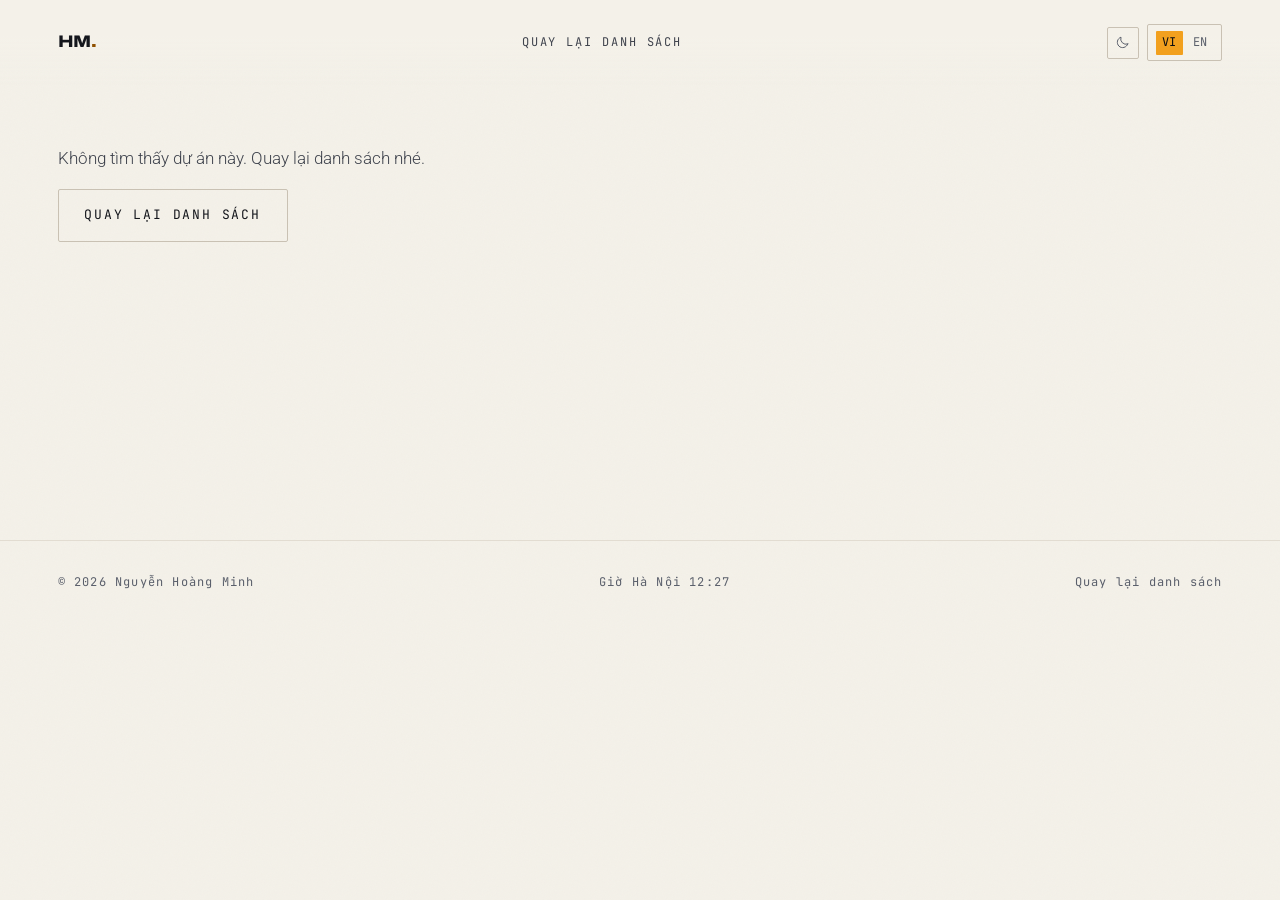
==== commit 999c4455: "Cập nhật portfolio theo CV; trang dự án kiểu điện ảnh; ảnh frame Figma - Nội dung 21 dự án đồng bộ t" ====
--- a/project.html
+++ b/project.html
@@ -3,7 +3,7 @@
 <head>
 <meta charset="utf-8">
 <meta name="viewport" content="width=device-width, initial-scale=1">
-<title>Dự án — Hoàng Minh</title>
+<title>Dự án — Nguyễn Hoàng Minh</title>
 <meta name="description" content="Chi tiết một dự án: đề bài, cách làm và kết quả.">
 <meta name="theme-color" content="#06070a">
 
@@ -38,6 +38,7 @@
 <link rel="stylesheet" href="css/components.css">
 <link rel="stylesheet" href="css/sections.css">
 <link rel="stylesheet" href="css/responsive.css">
+<link rel="stylesheet" href="css/case-fx.css">
 </head>
 
 <body>
@@ -167,7 +168,7 @@
 
 <footer class="footer">
   <div class="shell footer__grid">
-    <span>© 2026 Hoàng Minh</span>
+    <span>© 2026 Nguyễn Hoàng Minh</span>
     <span><span data-i18n="footer.clock">Giờ Hà Nội</span> <span data-clock>--:--</span></span>
     <a class="footer__top" href="index.html" data-transition>
       <span data-i18n="case.back">Quay lại danh sách</span>
@@ -189,6 +190,7 @@
 <script src="js/modules/smooth-scroll.js"></script>
 <script src="js/modules/cursor.js"></script>
 <script src="js/modules/nav.js"></script>
+<script src="js/modules/case-fx.js"></script>
 <script src="js/modules/case.js"></script>
 <script src="js/modules/reveal.js"></script>
 <script src="js/modules/contact.js"></script>
--- a/css/tokens.css
+++ b/css/tokens.css
@@ -28,7 +28,7 @@
   --ink-line:   #191d27;   /* đường kẻ, viền */
 
   --bone:       #efebe2;   /* chữ chính, trắng ngà ấm */
-  --bone-dim:   #a8a49c;   /* chữ phụ */
+  --bone-dim:   #bdb9b1;   /* chữ phụ (sáng hơn để đọc thoải mái trên nền tối) */
   --steel:      #8b94a4;   /* chữ mờ, nhãn, metadata (≥6:1 trên nền tối) */
 
   --sodium:     #ffb23a;   /* vàng đèn cao áp: link, hover, số liệu sống */
--- a/css/components.css
+++ b/css/components.css
@@ -304,7 +304,7 @@
 }
 .marquee__item--ghost {
   color: transparent;
-  -webkit-text-stroke: 1.5px var(--fg-faint);
+  -webkit-text-stroke: 2px var(--fg-muted);
 }
 .marquee__dot {
   width: 7px;
--- a/css/sections.css
+++ b/css/sections.css
@@ -100,6 +100,12 @@
 }
 
 .hero__lead { max-width: 46ch; }
+.hero__cta {
+  display: flex;
+  flex-wrap: wrap;
+  gap: var(--sp-3);
+  margin-top: var(--sp-8);
+}
 .hero__lead strong { color: var(--fg); font-weight: 500; }
 
 /* --------------------------------------------------------------------------
@@ -173,7 +179,7 @@
   text-transform: uppercase;
   color: var(--fg-faint);
 }
-.notes__v { font-size: var(--t-sm); color: var(--fg-muted); }
+.notes__v { font-size: 0.9375rem; color: var(--fg-muted); }
 
 /* --------------------------------------------------------------------------
    WORK — danh sách dự án, ảnh bám con trỏ
@@ -220,7 +226,7 @@
    và danh sách mất hẳn cạnh dưới. */
 @media (min-width: 62rem) {
   .work__row {
-    grid-template-columns: 5rem minmax(0, 1fr) 13rem 3rem;
+    grid-template-columns: 5rem minmax(0, 1fr) 16rem 3rem;
     gap: var(--sp-8);
     align-items: center;
     padding-block: var(--sp-6);
@@ -246,6 +252,15 @@
   letter-spacing: 0.12em;
   color: var(--fg-faint);
 }
+.work__main { min-width: 0; }
+.work__summary {
+  margin-top: var(--sp-2);
+  max-width: 62ch;
+  font-size: 0.9375rem;
+  line-height: 1.5;
+  color: var(--fg-muted);
+}
+.work__summary:empty { display: none; }
 .work__title {
   font-family: var(--font-display);
   font-stretch: 112%;
@@ -263,10 +278,10 @@
 }
 .work__role {
   font-family: var(--font-mono);
-  font-size: var(--t-mono);
+  font-size: var(--t-xs);
   letter-spacing: 0.1em;
   text-transform: uppercase;
-  color: var(--fg-faint);
+  color: var(--fg-muted);
 }
 .work__go {
   font-family: var(--font-mono);
@@ -276,6 +291,13 @@
   transition: transform var(--dur-base) var(--ease-out), color var(--dur-base);
 }
 .work__row:hover .work__go { color: var(--accent); transform: translate(4px, -4px); }
+
+/* Khổ 992–1439px: cột vai trò và số thứ tự hẹp lại, chữ tên dự án nhỏ bớt để
+   tên dài vẫn nằm một dòng, hàng dự án không cao thấp lệch nhau. */
+@media (min-width: 62rem) and (max-width: 89.99rem) {
+  .work__row { grid-template-columns: 4rem minmax(0, 1fr) 14rem 2rem; gap: var(--sp-6); }
+  .work__title { font-size: clamp(1.6rem, 3.1vw, 2.6rem); }
+}
 
 /* Cả hàng là một liên kết phủ kín, giữ ngữ nghĩa mà không lồng thẻ */
 .work__link { position: absolute; inset: 0; z-index: 3; }
@@ -315,7 +337,7 @@
 .cap {
   position: relative;
   padding: var(--sp-8);
-  border: 1px solid var(--border);
+  border: 1px solid var(--border-strong);
   border-radius: var(--radius-lg);
   background: var(--surface);
   display: flex;
@@ -339,15 +361,15 @@
   font-stretch: 108%;
   line-height: 1.05;
 }
-.cap__body { font-size: var(--t-sm); color: var(--fg-muted); }
+.cap__body { font-size: 0.9375rem; color: var(--fg-muted); }
 .cap__list { display: flex; flex-direction: column; gap: var(--sp-2); margin-top: auto; }
 .cap__list li {
   display: flex;
   gap: var(--sp-3);
   font-family: var(--font-mono);
-  font-size: var(--t-mono);
-  letter-spacing: 0.08em;
-  color: var(--fg-faint);
+  font-size: var(--t-sm);
+  letter-spacing: 0.04em;
+  color: var(--fg-muted);
 }
 .cap__list li::before { content: '—'; color: var(--accent); }
 
@@ -386,6 +408,14 @@
 .contact__mail:hover::after { transform: scaleX(1); transform-origin: left center; }
 
 .contact__socials { display: flex; flex-wrap: wrap; gap: var(--sp-3); }
+.contact__socials .tag {
+  padding: 0.6rem 1.1rem;
+  font-size: var(--t-xs);
+  color: var(--fg-muted);
+  border-color: var(--border-strong);
+  transition: color var(--dur-fast) var(--ease-out), border-color var(--dur-fast) var(--ease-out);
+}
+.contact__socials .tag:hover { color: var(--accent); border-color: var(--accent); }
 
 /* --------------------------------------------------------------------------
    FOOTER
@@ -566,3 +596,71 @@
   padding-block: var(--sp-12);
   border-top: 1px solid var(--border);
 }
+
+/* --------------------------------------------------------------------------
+   ABOUT (mở rộng) — các mục "cách làm việc, vai trò PM, đội ngũ…" dưới tuyên
+   ngôn. Dùng lại .eyebrow và .lead có sẵn, chỉ thêm khoảng cách và đường kẻ.
+   -------------------------------------------------------------------------- */
+.about__main { display: flex; flex-direction: column; gap: var(--sp-12); min-width: 0; }
+.about__points { display: flex; flex-direction: column; }
+.about__point {
+  display: flex;
+  flex-direction: column;
+  gap: var(--sp-3);
+  padding-block: var(--sp-6);
+  border-top: 1px solid var(--border);
+}
+.about__point:last-child { border-bottom: 1px solid var(--border); }
+.about__point .eyebrow { color: var(--accent); }
+.about__point .lead { font-size: var(--t-base); }
+
+/* --------------------------------------------------------------------------
+   EXPERIENCE — các mốc làm việc, mới nhất ở trên
+   -------------------------------------------------------------------------- */
+.exp__list { display: flex; flex-direction: column; }
+.exp__item {
+  display: grid;
+  grid-template-columns: minmax(0, 1fr);
+  gap: var(--sp-4);
+  padding-block: var(--sp-8);
+  border-top: 1px solid var(--border);
+}
+.exp__item:last-child { border-bottom: 1px solid var(--border); }
+@media (min-width: 62rem) {
+  .exp__item { grid-template-columns: 14rem minmax(0, 1fr); gap: var(--sp-12); }
+}
+.exp__period {
+  font-family: var(--font-mono);
+  font-size: var(--t-xs);
+  letter-spacing: 0.1em;
+  text-transform: uppercase;
+  color: var(--accent);
+  padding-top: 0.35rem;
+}
+.exp__main { min-width: 0; }
+.exp__org {
+  font-size: var(--t-lg);
+  font-weight: 700;
+  font-stretch: 108%;
+  line-height: 1.1;
+  color: var(--fg);
+}
+.exp__role { margin-top: var(--sp-2); font-size: var(--t-md); color: var(--fg-muted); }
+.exp__points { display: grid; gap: var(--sp-3); margin-top: var(--sp-6); max-width: 72ch; }
+.exp__points li {
+  position: relative;
+  padding-left: 1.4rem;
+  font-size: 0.9375rem;
+  line-height: 1.6;
+  color: var(--fg-muted);
+}
+.exp__points li::before {
+  content: "";
+  position: absolute;
+  left: 0;
+  top: 0.62em;
+  width: 0.4rem;
+  height: 0.4rem;
+  border-radius: 50%;
+  background: var(--accent-solid);
+}
--- a/css/case-fx.css
+++ b/css/case-fx.css
@@ -0,0 +1,819 @@
+/* ==========================================================================
+   case-fx.css — trang chi tiết dự án kiểu "điện ảnh" (MẪU). Mọi luật nằm dưới
+   .case--cinematic (class do js/modules/case-fx.js gắn lên <main> chỉ cho dự
+   án khai `cinematic: true`), nên dự án khác không đổi một điểm ảnh.
+
+   Tất cả màu dùng token semantic của tokens.css (--fg, --accent, --glow-near…),
+   tự đúng ở cả hai giao diện. Chuyển động chỉ dùng transform / opacity /
+   clip-path; không đụng tới bề rộng hay cỡ chữ lúc chạy.
+
+   Gỡ: xoá file này + thẻ <link> trong project.html (xem đầu case-fx.js).
+   ========================================================================== */
+
+/* --------------------------------------------------------------------------
+   Phần tử toàn cục (nằm ngoài <main>): thanh tiến độ, lightbox
+   -------------------------------------------------------------------------- */
+.cfx-progress {
+  display: none;
+  position: fixed;
+  top: 0;
+  left: 0;
+  right: 0;
+  height: 2px;
+  z-index: calc(var(--z-nav) + 1);
+  pointer-events: none;
+}
+.cfx-progress.is-on { display: block; }
+.cfx-progress i {
+  display: block;
+  width: 100%;
+  height: 100%;
+  background: var(--accent-solid);
+  transform-origin: 0 50%;
+  transform: scaleX(0);
+}
+
+html.cfx-lock { overflow: hidden; }
+html.cfx-lock body { padding-right: var(--cfx-sbw, 0); }
+html.cfx-lock .nav { padding-right: calc(var(--page-x) + var(--cfx-sbw, 0px)); }
+
+.cfx-lightbox {
+  position: fixed;
+  inset: 0;
+  z-index: calc(var(--z-transition) + 1);
+  display: grid;
+  place-items: center;
+  padding: clamp(1rem, 4vw, 3.5rem);
+  background: var(--photo-scrim);
+  color: var(--photo-fg);
+  opacity: 0;
+  transition: opacity var(--dur-base) var(--ease-out);
+  overscroll-behavior: contain;
+}
+.cfx-lightbox[hidden] { display: none; }
+.cfx-lightbox.is-open { opacity: 1; }
+
+.cfx-lightbox__fig {
+  display: flex;
+  flex-direction: column;
+  align-items: center;
+  gap: var(--sp-4);
+  max-width: 100%;
+  max-height: 100%;
+  min-height: 0;
+  transform: scale(0.96);
+  transition: transform var(--dur-slow) var(--ease-out);
+}
+.cfx-lightbox.is-open .cfx-lightbox__fig { transform: none; }
+.cfx-lightbox__img {
+  width: auto;
+  height: auto;
+  max-width: min(92vw, 110rem);
+  max-height: calc(100svh - 10rem);
+  object-fit: contain;
+  cursor: default;
+}
+.cfx-lightbox__cap {
+  font-size: var(--t-xs);
+  color: var(--photo-fg);
+}
+
+.cfx-lightbox__close {
+  position: absolute;
+  top: clamp(1rem, 3vw, 2rem);
+  right: clamp(1rem, 3vw, 2rem);
+  display: inline-flex;
+  align-items: center;
+  gap: var(--sp-3);
+  padding: 0.75rem 1.1rem;
+  border: 1px solid var(--photo-fg);
+  border-radius: var(--radius);
+  font-family: var(--font-mono);
+  font-size: var(--t-xs);
+  letter-spacing: 0.14em;
+  text-transform: uppercase;
+  color: var(--photo-fg);
+  transition: background-color var(--dur-fast) var(--ease-out), color var(--dur-fast) var(--ease-out),
+              border-color var(--dur-fast) var(--ease-out);
+}
+.cfx-lightbox__close:hover {
+  background: var(--accent-solid);
+  border-color: var(--accent-solid);
+  color: var(--on-accent);
+}
+
+/* --------------------------------------------------------------------------
+   Nút bọc ảnh (phóng to) — dùng cho ảnh chính và ảnh thư viện
+   -------------------------------------------------------------------------- */
+.case--cinematic .cfx-zoom {
+  display: block;
+  position: relative;
+  width: 100%;
+  aspect-ratio: var(--cfx-ar, 4 / 3);       /* khung giữ chỗ, không nhảy bố cục */
+  padding: 0;
+  border-radius: var(--radius-lg);
+  cursor: zoom-in;
+}
+.case--cinematic .cfx-zoom img {
+  display: block;
+  width: 100%;
+  height: 100%;
+  object-fit: contain;
+  pointer-events: none;
+}
+
+/* --------------------------------------------------------------------------
+   MỞ ĐẦU
+   -------------------------------------------------------------------------- */
+.case--cinematic .case__hero {
+  position: relative;
+  overflow-x: clip;
+  padding-block: calc(var(--sp-24) + var(--sp-2)) var(--sp-16);
+  border-bottom: 1px solid var(--border);
+  background:
+    /* quầng sáng tắt hẳn trước mép dưới hero: không để lại vệt đổi tông ở đường chia */
+    radial-gradient(52% 58% at 78% 56%, var(--glow-near), transparent 66%),
+    radial-gradient(40% 40% at 8% 6%, var(--glow-far), transparent 70%);
+}
+
+/* Tên dự án: cùng ngôn ngữ với hero trang chủ — dòng chữ đặc (tên ngắn) và
+   dòng chữ viền (phần mô tả). Cỡ chữ đặc co theo số ký tự để tên dài không tràn. */
+.case--cinematic .cfx-hero__copy { container-type: inline-size; min-width: 0; }
+.case--cinematic .cfx-title {
+  /* 0.99em ≈ bề rộng một chữ hoa Archivo 900 / wdth 125; 93cqi chừa hở cho nét chữ */
+  font-size: clamp(2.25rem, calc(93cqi / (var(--cfx-chars, 4) * 0.99)), 14rem);
+  font-weight: 900;
+  font-stretch: 125%;
+  line-height: 0.86;
+  letter-spacing: -0.045em;
+  text-transform: uppercase;
+  text-wrap: nowrap;
+  margin: 0;
+}
+/* Tên dài: xuống dòng giữa các từ (JS thêm class khi tên > 14 ký tự) */
+.case--cinematic .cfx-title--wrap,
+.case--cinematic .cfx-title--wrap .cfx-line--solid .cfx-line__in {
+  text-wrap: balance;
+  white-space: normal;
+}
+/* Hộp cắt cho màn chào chữ trượt lên; đệm đủ cho dấu tiếng Việt và nét chữ viền */
+.case--cinematic .cfx-line {
+  display: block;
+  overflow: hidden;
+  padding: 0.22em 0.08em 0.1em;
+  margin: -0.22em -0.08em -0.1em;
+}
+.case--cinematic .cfx-line__in { display: block; }
+/* Kéo trái một chút cho mép chữ D thẳng hàng quang học với lời dẫn bên dưới */
+.case--cinematic .cfx-line--solid { color: var(--fg); margin-left: calc(-0.08em - 0.035em); }
+
+.case--cinematic .cfx-line--outline {
+  /* tên mô tả: chữ đặc, rõ nét. Chữ viền làm dấu tiếng Việt dính nhau nên bỏ. */
+  margin-top: 0.05em;
+  padding-top: 0.5em;
+  font-size: clamp(1.4rem, 5.6cqi, 3rem);
+  font-weight: 700;
+  font-stretch: 100%;
+  line-height: 1.22;
+  letter-spacing: -0.01em;
+  text-transform: none;
+  text-wrap: balance;
+  color: var(--fg);
+}
+
+/* Chữ phản ứng theo con trỏ (JS tách chữ, chỉ máy có chuột thật). --p = độ gần. */
+.case--cinematic .cfx-word { display: inline-block; white-space: nowrap; }
+.case--cinematic .cfx-unit {
+  display: inline-block;
+  transform-origin: 50% 90%;
+}
+@supports (color: color-mix(in srgb, red 50%, blue)) {
+  .case--cinematic .cfx-line--solid .cfx-unit {
+    color: color-mix(in srgb, var(--accent) calc(var(--p, 0) * 100%), var(--fg));
+  }
+  .case--cinematic .cfx-line--outline .cfx-unit {
+    color: color-mix(in srgb, var(--accent) calc(var(--p, 0) * 100%), var(--fg));
+  }
+}
+.case--cinematic .cfx-hero.cfx-moving .cfx-unit,
+.case--cinematic .cfx-hero.cfx-moving .cfx-stage__tilt { will-change: transform; }
+
+/* Hàng nhãn mono: vai trò · công cụ · năm */
+.case--cinematic .case__facts {
+  display: flex;
+  flex-wrap: wrap;
+  gap: var(--sp-3) var(--sp-8);
+  padding-top: var(--sp-4);
+  border-top: 1px solid var(--border-strong);
+  margin-top: var(--sp-8);
+}
+.case--cinematic .case__fact {
+  flex-direction: row;
+  align-items: center;
+  flex-wrap: wrap;
+  gap: var(--sp-3);
+}
+.case--cinematic .case__fact .eyebrow {
+  font-size: var(--t-sm);
+  color: var(--accent);
+}
+.case--cinematic .case__fact b {
+  font-family: var(--font-mono);
+  font-size: var(--t-sm);
+  font-weight: 400;
+  letter-spacing: 0.1em;
+  text-transform: uppercase;
+  color: var(--fg);
+}
+.case--cinematic .tag {
+  font-size: var(--t-sm);
+  color: var(--fg-muted);
+  border-color: var(--border-strong);
+}
+
+.case--cinematic .cfx-hero__grid {
+  display: grid;
+  gap: var(--sp-12);
+  align-items: center;
+}
+@media (min-width: 62rem) {
+  .case--cinematic .cfx-hero__grid:not(.cfx-hero__grid--solo) {
+    grid-template-columns: minmax(0, 1fr) minmax(0, 1fr);
+    gap: var(--sp-8);
+  }
+}
+.case--cinematic .cfx-hero__copy .lead {
+  max-width: 46ch;
+  font-size: var(--t-md);
+  margin-top: var(--sp-8);
+}
+
+/* Ảnh chính: drift (cuộn thị sai) > tilt (nghiêng theo chuột) > ảnh. Mỗi lớp
+   một transform riêng để không giẫm lên nhau. */
+.case--cinematic .cfx-stage {
+  position: relative;
+  perspective: 1400px;
+  min-width: 0;
+}
+.case--cinematic .cfx-stage::before {
+  content: "";
+  position: absolute;
+  inset: 8% 2% 4%;
+  border-radius: 50%;
+  background: radial-gradient(closest-side, var(--accent-wash), transparent);
+  pointer-events: none;
+}
+/* Giao diện sáng: thiết bị trắng/bạc chìm vào nền giấy kem, nên dựng một "sân
+   khấu" sẫm (màu mực --fg pha với nền) phía sau + bóng đổ mềm để khối ảnh nổi
+   lên. Giao diện tối giữ nguyên quầng sáng vàng ở trên. */
+:root[data-theme="light"] .case--cinematic .cfx-stage::before {
+  inset: 4% 0 5%;
+  border-radius: var(--radius-lg);
+  background: radial-gradient(75% 70% at 50% 46%,
+    color-mix(in srgb, var(--fg) 74%, var(--bg)),
+    color-mix(in srgb, var(--fg) 94%, var(--bg)));
+  box-shadow: 0 2.25rem 4rem -1.75rem color-mix(in srgb, var(--fg) 55%, transparent);
+}
+.case--cinematic .cfx-stage__drift,
+.case--cinematic .cfx-stage__tilt { position: relative; transform-origin: 50% 60%; }
+.case--cinematic .cfx-stage__tilt { transform-style: preserve-3d; }
+
+/* --------------------------------------------------------------------------
+   KỂ CHUYỆN THEO CHƯƠNG + BẢNG THÔNG TIN DÍNH
+   -------------------------------------------------------------------------- */
+.case--cinematic .cfx-story {
+  display: grid;
+  gap: var(--sp-12);
+  padding-block: var(--sp-24) var(--sp-16);
+}
+@media (min-width: 62rem) {
+  .case--cinematic .cfx-story {
+    grid-template-columns: 17rem minmax(0, 1fr);
+    gap: var(--sp-16);
+    align-items: start;
+  }
+  .case--cinematic .cfx-panel {
+    position: sticky;
+    top: 6.5rem;
+  }
+}
+
+.case--cinematic .cfx-panel {
+  display: flex;
+  flex-direction: column;
+  gap: var(--sp-6);
+  padding-left: var(--sp-6);
+  border-left: 1px solid var(--border-strong);
+  min-width: 0;
+}
+.case--cinematic .cfx-panel .eyebrow { font-size: var(--t-sm); letter-spacing: 0.16em; color: var(--fg-muted); }
+.case--cinematic .cfx-panel .cfx-panel__title { color: var(--accent); }
+.case--cinematic .cfx-panel__list { display: flex; flex-direction: column; gap: var(--sp-4); }
+.case--cinematic .cfx-panel__item { display: flex; flex-direction: column; gap: var(--sp-3); min-width: 0; }
+.case--cinematic .cfx-panel__metrics { display: flex; flex-direction: column; gap: var(--sp-3); }
+.case--cinematic .cfx-panel__metrics li { display: flex; align-items: baseline; gap: var(--sp-3); }
+.case--cinematic .cfx-panel__metrics b {
+  flex: none;
+  min-width: 1.6rem;
+  font-family: var(--font-display);
+  font-stretch: 118%;
+  font-weight: 800;
+  font-size: var(--t-lg);
+  line-height: 1;
+  color: var(--accent);
+  font-variant-numeric: tabular-nums;
+}
+.case--cinematic .cfx-panel__metrics span {
+  font-size: var(--t-sm);
+  line-height: 1.4;
+  color: var(--fg-muted);
+}
+
+/* Mục lục chương: chỉ có nghĩa khi bảng dính (màn rộng) */
+.case--cinematic .cfx-toc { display: none; }
+@media (min-width: 62rem) {
+  .case--cinematic .cfx-toc { display: flex; flex-direction: column; gap: var(--sp-3); }
+}
+.case--cinematic .cfx-toc__list { display: flex; flex-direction: column; gap: 0; }
+.case--cinematic .cfx-toc__link {
+  display: flex;
+  align-items: baseline;
+  gap: var(--sp-3);
+  padding-block: var(--sp-2);
+  font-family: var(--font-mono);
+  font-size: var(--t-sm);
+  letter-spacing: 0.08em;
+  text-transform: uppercase;
+  color: var(--fg-muted);
+  transition: color var(--dur-fast) var(--ease-out);
+}
+.case--cinematic .cfx-toc__num { color: var(--fg-faint); transition: color var(--dur-fast) var(--ease-out); }
+.case--cinematic .cfx-toc__link:hover,
+.case--cinematic .cfx-toc__link.is-current { color: var(--fg); }
+.case--cinematic .cfx-toc__link:hover .cfx-toc__num,
+.case--cinematic .cfx-toc__link.is-current .cfx-toc__num { color: var(--accent); }
+
+.case--cinematic .cfx-chapters {
+  display: flex;
+  flex-direction: column;
+  gap: clamp(4rem, 11vh, 8rem);
+  min-width: 0;
+}
+.case--cinematic .cfx-chapter { scroll-margin-top: 6rem; }
+.case--cinematic .cfx-chapter__head {
+  display: flex;
+  align-items: flex-end;
+  gap: var(--sp-6);
+  padding-top: var(--sp-6);
+  margin-bottom: var(--sp-8);
+  border-top: 1px solid var(--border-strong);
+}
+.case--cinematic .cfx-chapter__num {
+  font-family: var(--font-display);
+  font-weight: 900;
+  font-stretch: 125%;
+  font-size: clamp(4.5rem, 10vw, 9rem);
+  line-height: 0.78;
+  letter-spacing: -0.05em;
+  font-variant-numeric: tabular-nums;
+  color: var(--accent);
+}
+.case--cinematic .cfx-chapter__title {
+  font-size: var(--t-xl);
+  line-height: 1;
+  font-stretch: 112%;
+  padding-bottom: 0.12em;
+  min-width: 0;
+}
+.case--cinematic .cfx-chapter__body { display: flex; flex-direction: column; gap: var(--sp-6); }
+.case--cinematic .cfx-chapter__body p {
+  font-size: var(--t-md);
+  line-height: 1.7;
+  color: var(--fg-muted);
+  max-width: 70ch;
+}
+
+/* Kết quả: một câu khẳng định cỡ lớn thay cho dãy số. Chữ đặc, không viền rỗng
+   (viền rỗng ở đoạn mô tả trước đã bị chê khó đọc). */
+.case--cinematic .cfx-chapter__body p[data-case="result"] {
+  font-family: var(--font-display);
+  font-weight: 800;
+  font-stretch: 108%;
+  font-size: clamp(1.6rem, 3.2vw, 2.7rem);
+  line-height: 1.18;
+  letter-spacing: -0.015em;
+  color: var(--fg);
+  max-width: 24ch;
+  text-wrap: balance;
+}
+
+/* Tiêu chí / công việc: lưới thẻ hai cột, mỗi thẻ có số thứ tự nhỏ và đường kẻ
+   đầu thẻ. Thẻ lẻ cuối cùng trải hết hàng để lưới không hụt một ô. */
+.case--cinematic .cfx-chapter .case__tasks {
+  display: grid;
+  grid-template-columns: minmax(0, 1fr);
+  gap: var(--sp-4);
+  max-width: none;
+  counter-reset: cfx-card;
+}
+@media (min-width: 40rem) {
+  .case--cinematic .cfx-chapter .case__tasks { grid-template-columns: repeat(2, minmax(0, 1fr)); }
+  .case--cinematic .cfx-chapter .case__tasks li:last-child:nth-child(odd) { grid-column: 1 / -1; }
+}
+.case--cinematic .cfx-chapter .case__tasks li {
+  display: flex;
+  flex-direction: column;
+  gap: var(--sp-4);
+  padding: var(--sp-6);
+  border: 1px solid var(--border);
+  border-top: 2px solid var(--border-strong);
+  border-radius: var(--radius-lg);
+  background: var(--surface);
+  font-size: var(--t-md);
+  line-height: 1.5;
+  color: var(--fg);
+  counter-increment: cfx-card;
+}
+.case--cinematic .cfx-chapter .case__tasks li::before {
+  content: counter(cfx-card, decimal-leading-zero);
+  position: static;
+  width: auto;
+  height: auto;
+  border-radius: 0;
+  background: none;
+  font-family: var(--font-mono);
+  font-size: var(--t-sm);
+  letter-spacing: 0.14em;
+  line-height: 1;
+  color: var(--accent);
+}
+
+/* Chương "Kết quả": dải số liệu cỡ lớn, kẻ phân cột. Chỉ dùng số liệu sẵn có. */
+.case--cinematic .case__metrics {
+  container-type: inline-size;       /* cỡ số co theo bề rộng khung, xem .case__metric b */
+  display: grid;
+  margin: 0;
+  padding: 0;
+  gap: 0;
+  border-block: 1px solid var(--border-strong);
+  grid-template-columns: repeat(auto-fit, minmax(min(100%, 15rem), 1fr));
+}
+.case--cinematic .case__metric {
+  display: flex;
+  flex-direction: column;
+  justify-content: flex-end;
+  gap: var(--sp-4);
+  padding: var(--sp-8) var(--sp-8) var(--sp-8) 0;
+  min-width: 0;
+}
+.case--cinematic .case__metric + .case__metric {
+  padding-left: var(--sp-8);
+  border-left: 1px solid var(--border-strong);
+}
+.case--cinematic .case__metric b {
+  margin: 0;
+  font-weight: 900;
+  font-stretch: 125%;
+  /* Tối đa 15rem như mẫu; nhưng không vượt phần một cột được chia (trừ lề 4rem)
+     theo số số liệu (--cfx-mn) và số chữ số dài nhất (--cfx-mc, mỗi ký tự rộng
+     ≈ 0.78 cỡ chữ), nên số liệu không tràn khỏi cột. */
+  font-size: clamp(2.5rem, calc((100cqi / var(--cfx-mn, 1) - 4rem) / (0.78 * var(--cfx-mc, 3))), clamp(6rem, 17vw, 15rem));
+  line-height: 0.8;
+  letter-spacing: -0.05em;
+}
+.case--cinematic .case__metric span {
+  font-family: var(--font-body);
+  font-size: var(--t-md);
+  letter-spacing: 0;
+  text-transform: none;
+  line-height: 1.4;
+  color: var(--fg-muted);
+}
+@media (max-width: 39.99rem) {
+  .case--cinematic .case__metric + .case__metric {
+    padding-left: 0;
+    border-left: 0;
+    border-top: 1px solid var(--border-strong);
+  }
+}
+
+/* --------------------------------------------------------------------------
+   THƯ VIỆN ẢNH
+   -------------------------------------------------------------------------- */
+.case--cinematic .cfx-gallery {
+  padding-block: var(--sp-16) var(--sp-24);
+  border-top: 1px solid var(--border);
+}
+.case--cinematic .cfx-gallery__label {
+  display: flex;
+  align-items: center;
+  gap: var(--sp-3);
+  margin-bottom: var(--sp-12);
+  font-size: var(--t-xs);
+  font-weight: 400;
+  line-height: 1.4;
+  letter-spacing: 0.2em;
+  color: var(--accent);
+}
+.case--cinematic .cfx-gallery__label::before {
+  content: "";
+  width: 1.75rem;
+  height: 1px;
+  background: var(--border-strong);
+  flex: none;
+}
+.case--cinematic .cfx-gallery__grid {
+  display: grid;
+  gap: var(--sp-8);
+  grid-template-columns: minmax(0, 1fr);
+}
+@media (min-width: 56rem) {
+  .case--cinematic .cfx-gallery__grid { grid-template-columns: repeat(2, minmax(0, 1fr)); }
+}
+.case--cinematic .cfx-shot {
+  --cfx-sh: clamp(17rem, 34vw, 32rem);          /* chiều cao ô: giống nhau ở mọi ô */
+  --cfx-pad: clamp(0.75rem, 2.2vw, 2rem);
+  position: relative;
+  min-width: 0;
+  margin: 0;
+}
+/* Ô cố định chiều cao; thiết bị nằm đáy-giữa nên mọi ô chung một đường cơ sở */
+.case--cinematic .cfx-shot__box {
+  position: relative;
+  height: var(--cfx-sh);
+  padding: var(--cfx-pad);
+  box-sizing: border-box;
+}
+.case--cinematic .cfx-shot__box::before {
+  content: "";
+  position: absolute;
+  inset: 0;
+  border-radius: var(--radius-lg);
+  background: radial-gradient(closest-side at 50% 62%, var(--accent-wash), transparent);
+  pointer-events: none;
+}
+:root[data-theme="light"] .case--cinematic .cfx-shot__box::before {
+  background: radial-gradient(75% 70% at 50% 52%,
+    color-mix(in srgb, var(--fg) 74%, var(--bg)),
+    color-mix(in srgb, var(--fg) 94%, var(--bg)));
+  box-shadow: 0 1.75rem 3rem -1.5rem color-mix(in srgb, var(--fg) 50%, transparent);
+}
+.case--cinematic .cfx-float {
+  position: relative;
+  height: 100%;
+  display: flex;
+  align-items: flex-end;
+  justify-content: center;
+}
+/* Nút ảnh trong ô: rộng tối đa theo chiều cao ô × tỉ lệ ảnh đã cắt */
+.case--cinematic .cfx-shot .cfx-zoom {
+  --cfx-arn: 1.3333;
+  width: 100%;
+  max-width: calc((var(--cfx-sh) - 2 * var(--cfx-pad)) * var(--cfx-arn));
+}
+.case--cinematic .cfx-zoom--trim { overflow: hidden; }
+.case--cinematic .cfx-zoom--trim img {
+  width: var(--cfx-iw);
+  height: auto;
+  max-width: none;
+  margin-left: var(--cfx-ml);
+  margin-top: var(--cfx-mt);
+}
+/* Ảnh chụp giao diện phẳng (dự án không dùng mockup): giữ tỉ lệ thật, khung
+   mảnh, bóng nhẹ. Ảnh nhiều tỉ lệ nên các ô xếp từ trên xuống, không ép cùng
+   chiều cao; ảnh `wide` chiếm trọn hàng. */
+.case--cinematic .cfx-zoom--flat {
+  overflow: hidden;
+  border: 1px solid var(--border-strong);
+  background: var(--surface);
+  box-shadow: 0 1.75rem 3rem -1.75rem rgba(0, 0, 0, 0.55);
+}
+.case--cinematic .cfx-zoom--flat img { object-fit: cover; }
+/* Ảnh đầu trang dạng dọc: cao tối đa 78% khung nhìn, bề rộng suy ra từ tỉ lệ */
+.case--cinematic .cfx-zoom--portrait {
+  width: auto;
+  max-width: 100%;
+  height: min(78vh, 46rem);
+  margin-inline: auto;
+  aspect-ratio: var(--cfx-ar, 3 / 4);
+}
+
+/* Dải ảnh cuộn ngang: mỗi ảnh hiện nguyên cả frame theo tỉ lệ thật, cùng chiều
+   cao, bề rộng tự suy ra. Thanh cuộn ẩn (đã có thanh tiến độ riêng). */
+.case--cinematic .cfx-gallery--flat .cfx-gallery__head {
+  display: flex;
+  align-items: center;
+  justify-content: space-between;
+  flex-wrap: wrap;
+  gap: var(--sp-4) var(--sp-6);
+  margin-bottom: var(--sp-8);
+}
+.case--cinematic .cfx-gallery--flat .cfx-gallery__label { margin-bottom: 0; }
+.case--cinematic .cfx-gallery__tools { display: flex; align-items: center; gap: var(--sp-3); }
+.case--cinematic .cfx-gallery__hint {
+  margin-right: var(--sp-3);
+  font-size: var(--t-xs);
+  letter-spacing: 0.14em;
+  text-transform: uppercase;
+  color: var(--fg-muted);
+}
+.case--cinematic .cfx-gallery__btn {
+  display: grid;
+  place-items: center;
+  width: 2.75rem;
+  height: 2.75rem;
+  border: 1px solid var(--border-strong);
+  border-radius: var(--radius);
+  font-size: 1.1rem;
+  line-height: 1;
+  color: var(--fg);
+  transition: color var(--dur-fast), background var(--dur-fast), border-color var(--dur-fast), opacity var(--dur-fast);
+}
+.case--cinematic .cfx-gallery__btn:hover:not(:disabled) {
+  color: var(--on-accent);
+  background: var(--accent-solid);
+  border-color: var(--accent-solid);
+}
+.case--cinematic .cfx-gallery__btn:disabled { opacity: 0.35; cursor: default; }
+
+.case--cinematic .cfx-gallery__port { position: relative; }
+
+/* Cặp nút hai bên mép dải: tròn, nằm giữa ảnh (trừ phần chú thích bên dưới),
+   nổi trên mép mờ. Tới đầu/cuối dải thì mờ đi và không bấm được. */
+.case--cinematic .cfx-gallery__side {
+  position: absolute;
+  top: calc(50% - 1.75rem);
+  z-index: 2;
+  display: grid;
+  place-items: center;
+  width: 3.25rem;
+  height: 3.25rem;
+  transform: translateY(-50%);
+  border: 1px solid var(--border-strong);
+  border-radius: 50%;
+  background: color-mix(in srgb, var(--bg) 82%, transparent);
+  -webkit-backdrop-filter: blur(6px);
+  backdrop-filter: blur(6px);
+  font-size: 1.25rem;
+  line-height: 1;
+  color: var(--fg);
+  box-shadow: 0 0.75rem 1.75rem -0.75rem rgba(0, 0, 0, 0.5);
+  transition: color var(--dur-fast), background var(--dur-fast), border-color var(--dur-fast), opacity var(--dur-fast);
+}
+.case--cinematic .cfx-gallery__side--prev { left: var(--sp-4); }
+.case--cinematic .cfx-gallery__side--next { right: var(--sp-4); }
+.case--cinematic .cfx-gallery__side:hover:not(:disabled) {
+  color: var(--on-accent);
+  background: var(--accent-solid);
+  border-color: var(--accent-solid);
+}
+.case--cinematic .cfx-gallery__side:disabled { opacity: 0; pointer-events: none; }
+@media (max-width: 40rem) {
+  .case--cinematic .cfx-gallery__side { width: 2.5rem; height: 2.5rem; font-size: 1rem; }
+  .case--cinematic .cfx-gallery__side--prev { left: var(--sp-2); }
+  .case--cinematic .cfx-gallery__side--next { right: var(--sp-2); }
+}
+/* Mép phải mờ dần: gợi ý còn ảnh phía sau; hết dải thì tắt */
+.case--cinematic .cfx-gallery__port::after {
+  content: "";
+  position: absolute;
+  top: 0;
+  right: 0;
+  bottom: 0;
+  width: clamp(2rem, 6vw, 5rem);
+  background: linear-gradient(to left, var(--bg), transparent);
+  pointer-events: none;
+  transition: opacity var(--dur-base) var(--ease-out);
+}
+.case--cinematic .cfx-gallery__port.is-end::after { opacity: 0; }
+
+.case--cinematic .cfx-gallery__grid--flat {
+  --cfx-th: clamp(20rem, 70vh, 44rem);        /* chiều cao chung của mọi frame */
+  display: flex;
+  align-items: flex-start;
+  gap: var(--sp-8);
+  overflow-x: auto;
+  overflow-y: hidden;
+  padding: var(--sp-2) var(--sp-1) var(--sp-6);
+  scroll-snap-type: x proximity;
+  scroll-padding-inline: var(--sp-1);          /* bằng padding: ảnh đầu không bị cuộn lệch 4px */
+  overscroll-behavior-x: contain;
+  scrollbar-width: none;
+  cursor: grab;
+  user-select: none;
+  -webkit-user-select: none;
+}
+.case--cinematic .cfx-gallery__grid--flat::-webkit-scrollbar { display: none; }
+.case--cinematic .cfx-gallery__grid--flat.is-dragging { cursor: grabbing; scroll-snap-type: none; }
+.case--cinematic .cfx-gallery__grid--flat:focus-visible { outline: 2px solid var(--accent); outline-offset: 4px; }
+.case--cinematic .cfx-gallery__grid--flat .cfx-shot { flex: none; scroll-snap-align: start; }
+.case--cinematic .cfx-gallery__grid--flat .cfx-shot .cfx-zoom {
+  width: auto;
+  max-width: none;
+  height: var(--cfx-th);
+  aspect-ratio: var(--cfx-ar, 4 / 3);
+}
+.case--cinematic .cfx-gallery__bar {
+  position: relative;
+  height: 2px;
+  margin-top: var(--sp-4);
+  background: var(--border-strong);
+  overflow: hidden;
+}
+.case--cinematic .cfx-gallery__bar i {
+  display: block;
+  height: 100%;
+  background: var(--accent-solid);
+  will-change: transform;
+}
+
+.case--cinematic .cfx-shot__cap {
+  margin-top: var(--sp-3);
+  font-size: var(--t-sm);
+  color: var(--fg-muted);
+}
+
+/* --------------------------------------------------------------------------
+   NÚT ĐIỀU HƯỚNG + DẢI "DỰ ÁN TIẾP THEO"
+   -------------------------------------------------------------------------- */
+.case--cinematic .case__nav { padding-block: var(--sp-8) var(--sp-12); }
+
+.cfx-next {
+  position: relative;
+  display: flex;
+  flex-direction: column;
+  gap: var(--sp-6);
+  padding: clamp(3.5rem, 9vw, 8rem) var(--page-x);
+  border-top: 1px solid var(--border-strong);
+  overflow: hidden;
+  color: var(--fg);
+}
+.cfx-next::after {
+  content: "";
+  position: absolute;
+  left: 0;
+  right: 0;
+  bottom: 0;
+  height: 3px;
+  background: var(--accent-solid);
+  transform: scaleX(0);
+  transform-origin: left center;
+  transition: transform var(--dur-slow) var(--ease-out);
+}
+.cfx-next__label {
+  font-size: var(--t-xs);
+  color: var(--fg-muted);
+}
+.cfx-next__row {
+  display: flex;
+  align-items: center;
+  justify-content: space-between;
+  gap: var(--sp-6);
+}
+.cfx-next__name {
+  flex: 1;
+  min-width: 0;
+  font-family: var(--font-display);
+  font-weight: 900;
+  font-stretch: 125%;
+  font-size: clamp(2.75rem, min(13vw, calc(76vw / (var(--cfx-n, 8) * 0.9))), 13rem);
+  line-height: 0.92;
+  letter-spacing: -0.045em;
+  text-transform: uppercase;
+  overflow-wrap: anywhere;
+  transition: color var(--dur-base) var(--ease-out);
+}
+.cfx-next__arrow {
+  flex: none;
+  font-family: var(--font-display);
+  font-weight: 800;
+  font-size: clamp(2.5rem, 9vw, 9rem);
+  line-height: 1;
+  transition: transform var(--dur-slow) var(--ease-out), color var(--dur-base) var(--ease-out);
+}
+.cfx-next:hover .cfx-next__name,
+.cfx-next:focus-visible .cfx-next__name,
+.cfx-next:hover .cfx-next__arrow,
+.cfx-next:focus-visible .cfx-next__arrow { color: var(--accent); }
+.cfx-next:hover .cfx-next__arrow,
+.cfx-next:focus-visible .cfx-next__arrow { transform: translateX(0.18em); }
+.cfx-next:hover::after,
+.cfx-next:focus-visible::after { transform: scaleX(1); }
+.cfx-next:focus-visible { outline-offset: -4px; }
+
+/* Cảm ứng: hover dính sau khi chạm nên không đổi màu / dịch mũi tên */
+@media (hover: none), (pointer: coarse) {
+  .case--cinematic .cfx-zoom { cursor: pointer; }
+  .cfx-next:hover .cfx-next__name,
+  .cfx-next:hover .cfx-next__arrow { color: inherit; transform: none; }
+  .cfx-next:hover::after { transform: scaleX(0); }
+}
+
+@media (prefers-reduced-motion: reduce) {
+  .cfx-progress { display: none !important; }
+  .cfx-lightbox__fig { transform: none; }
+}
+
+@media print {
+  .cfx-progress, .cfx-lightbox { display: none !important; }
+}
